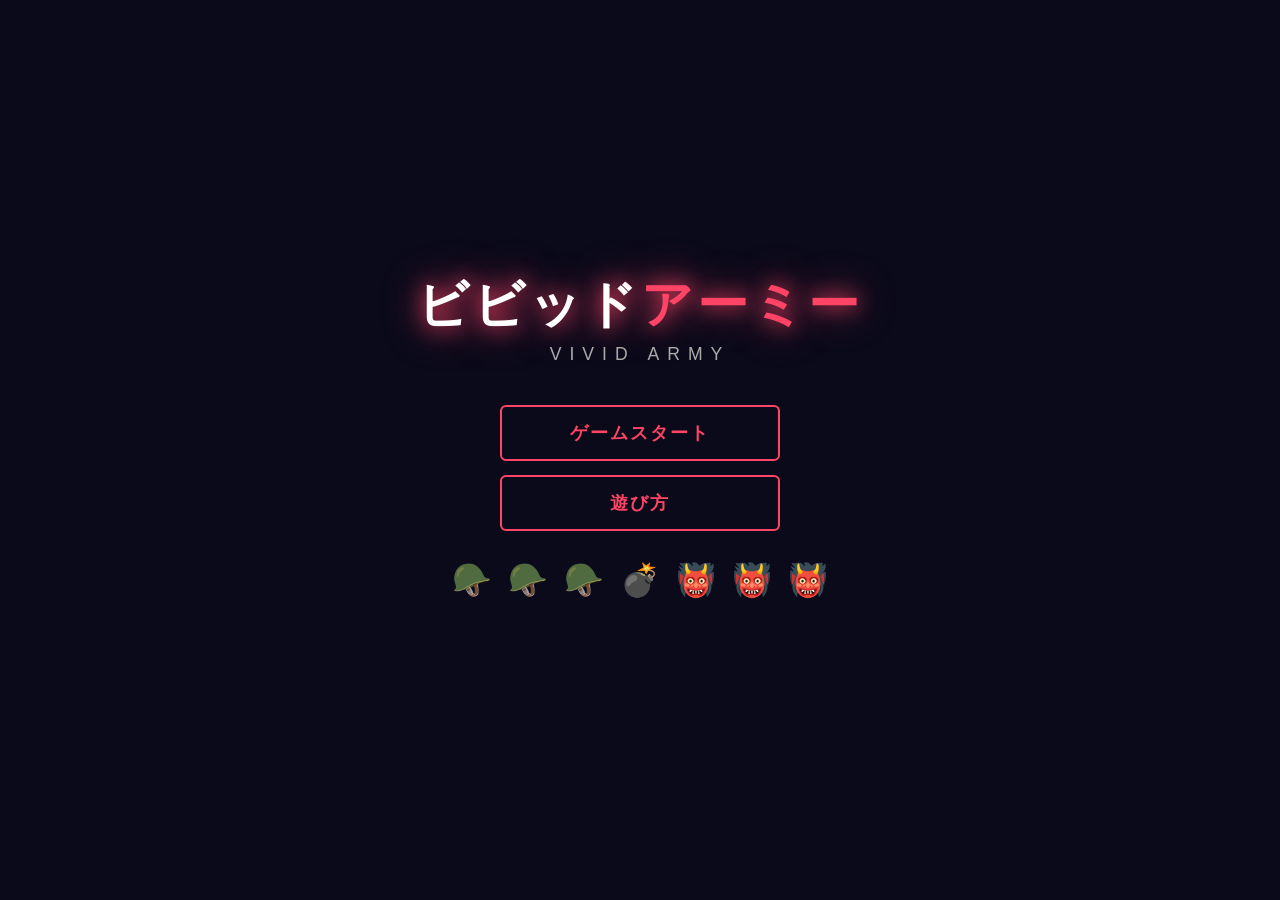
==== index.html @ 3f8ad484 "Add Vivid Army browser strategy game ビビッドアーミー：ブラウザで動くターン制軍事戦略ゲーム  - 8x8グリッドマップ（地形：平地/森/山/水/道） - 4種ユニ" ====
<!DOCTYPE html>
<html lang="ja">
<head>
  <meta charset="UTF-8">
  <meta name="viewport" content="width=device-width, initial-scale=1.0">
  <title>ビビッドアーミー</title>
  <link rel="stylesheet" href="style.css">
</head>
<body>
  <div id="app">
    <!-- Title Screen -->
    <div id="title-screen" class="screen active">
      <div class="title-logo">
        <h1 class="title-text">ビビッド<span class="title-army">アーミー</span></h1>
        <p class="title-sub">VIVID ARMY</p>
      </div>
      <div class="title-menu">
        <button class="menu-btn" id="btn-start">ゲームスタート</button>
        <button class="menu-btn" id="btn-help">遊び方</button>
      </div>
      <div class="title-deco">
        <div class="soldier" data-team="player">🪖</div>
        <div class="soldier" data-team="player">🪖</div>
        <div class="soldier" data-team="player">🪖</div>
        <div class="cannon">💣</div>
        <div class="soldier" data-team="enemy">👹</div>
        <div class="soldier" data-team="enemy">👹</div>
        <div class="soldier" data-team="enemy">👹</div>
      </div>
    </div>

    <!-- Help Screen -->
    <div id="help-screen" class="screen">
      <h2>遊び方</h2>
      <ul class="help-list">
        <li>🗺️ グリッドマップ上でターン制の戦略ゲームです</li>
        <li>🪖 自軍（青）のユニットをクリックして選択</li>
        <li>⬜ 移動先の緑のマスをクリックして移動</li>
        <li>⚔️ 隣接する敵（赤）をクリックして攻撃</li>
        <li>🏰 本拠地（★）を守りながら敵の本拠地を破壊せよ！</li>
        <li>📜 ユニット一覧：
          <ul>
            <li>🪖 歩兵 - 攻撃3, 防御2, 移動2</li>
            <li>🏹 弓兵 - 攻撃4, 防御1, 移動2, 射程2</li>
            <li>🐴 騎兵 - 攻撃5, 防御3, 移動3</li>
            <li>💣 砲兵 - 攻撃7, 防御1, 移動1, 射程3</li>
          </ul>
        </li>
      </ul>
      <button class="menu-btn" id="btn-help-back">戻る</button>
    </div>

    <!-- Game Screen -->
    <div id="game-screen" class="screen">
      <div id="top-bar">
        <div id="player-info" class="team-info player-team">
          <span class="team-label">🔵 自軍</span>
          <span id="player-units-count">0</span>ユニット
          <span class="hp-bar-wrap"><span id="player-hq-hp" class="hp-bar"></span></span>
          本拠地HP: <span id="player-hq-hp-val">20</span>
        </div>
        <div id="turn-info">
          ターン <span id="turn-num">1</span>
          <br>
          <span id="phase-label" class="phase-player">自軍フェーズ</span>
        </div>
        <div id="enemy-info" class="team-info enemy-team">
          <span class="team-label">🔴 敵軍</span>
          <span id="enemy-units-count">0</span>ユニット
          <span class="hp-bar-wrap"><span id="enemy-hq-hp" class="hp-bar"></span></span>
          本拠地HP: <span id="enemy-hq-hp-val">20</span>
        </div>
      </div>

      <div id="map-container">
        <canvas id="game-canvas" width="560" height="560"></canvas>
      </div>

      <div id="bottom-bar">
        <div id="unit-detail">
          <span id="unit-detail-text">ユニットをクリックして選択</span>
        </div>
        <div id="action-btns">
          <button class="action-btn" id="btn-end-turn">ターン終了</button>
        </div>
        <div id="log-area">
          <div id="battle-log"></div>
        </div>
      </div>
    </div>

    <!-- Result Screen -->
    <div id="result-screen" class="screen">
      <div id="result-content">
        <h2 id="result-title"></h2>
        <p id="result-message"></p>
        <button class="menu-btn" id="btn-retry">もう一度</button>
        <button class="menu-btn" id="btn-title">タイトルへ</button>
      </div>
    </div>
  </div>

  <script src="game.js"></script>
</body>
</html>
---- style.css ----
/* ===== Reset & Base ===== */
* {
  box-sizing: border-box;
  margin: 0;
  padding: 0;
}

body {
  background: #0a0a1a;
  color: #fff;
  font-family: 'Segoe UI', 'Meiryo', sans-serif;
  min-height: 100vh;
  display: flex;
  align-items: center;
  justify-content: center;
  overflow: hidden;
}

#app {
  width: 640px;
  min-height: 100vh;
  position: relative;
}

/* ===== Screens ===== */
.screen {
  display: none;
  width: 100%;
  min-height: 100vh;
  padding: 20px;
  flex-direction: column;
  align-items: center;
  justify-content: center;
  animation: fadeIn 0.4s ease;
}

.screen.active {
  display: flex;
}

@keyframes fadeIn {
  from { opacity: 0; transform: translateY(10px); }
  to   { opacity: 1; transform: translateY(0); }
}

/* ===== Title Screen ===== */
.title-logo {
  text-align: center;
  margin-bottom: 40px;
}

.title-text {
  font-size: 3.2rem;
  font-weight: 900;
  letter-spacing: 4px;
  text-shadow: 0 0 20px #ff4466, 0 0 40px #ff4466;
  color: #fff;
}

.title-army {
  color: #ff4466;
}

.title-sub {
  font-size: 1.1rem;
  letter-spacing: 8px;
  color: #aaa;
  margin-top: 4px;
}

.title-deco {
  display: flex;
  gap: 16px;
  font-size: 2rem;
  margin: 30px 0;
  animation: march 2s infinite alternate;
}

@keyframes march {
  from { transform: translateX(-10px); }
  to   { transform: translateX(10px); }
}

.title-menu {
  display: flex;
  flex-direction: column;
  gap: 14px;
  width: 280px;
}

/* ===== Buttons ===== */
.menu-btn {
  padding: 14px 30px;
  font-size: 1.1rem;
  font-weight: 700;
  border: 2px solid #ff4466;
  background: transparent;
  color: #ff4466;
  border-radius: 6px;
  cursor: pointer;
  transition: all 0.2s;
  letter-spacing: 2px;
}

.menu-btn:hover {
  background: #ff4466;
  color: #fff;
  box-shadow: 0 0 16px #ff4466;
}

.action-btn {
  padding: 8px 18px;
  font-size: 0.9rem;
  font-weight: 700;
  border: 2px solid #44aaff;
  background: transparent;
  color: #44aaff;
  border-radius: 4px;
  cursor: pointer;
  transition: all 0.2s;
}

.action-btn:hover {
  background: #44aaff;
  color: #fff;
}

/* ===== Help Screen ===== */
#help-screen {
  align-items: flex-start;
  justify-content: flex-start;
  padding: 40px 30px;
}

#help-screen h2 {
  font-size: 1.8rem;
  color: #ff4466;
  margin-bottom: 20px;
  align-self: center;
}

.help-list {
  list-style: none;
  width: 100%;
  max-width: 560px;
  line-height: 2;
  font-size: 1rem;
  color: #ccc;
}

.help-list > li {
  margin-bottom: 8px;
}

.help-list ul {
  list-style: none;
  padding-left: 20px;
  color: #aaa;
  font-size: 0.9rem;
}

#btn-help-back {
  margin-top: 30px;
  align-self: center;
}

/* ===== Game Screen ===== */
#game-screen {
  justify-content: flex-start;
  padding: 10px 0;
  gap: 8px;
}

/* Top Bar */
#top-bar {
  display: flex;
  justify-content: space-between;
  align-items: center;
  width: 100%;
  padding: 8px 12px;
  background: #11112a;
  border-bottom: 2px solid #333;
}

.team-info {
  font-size: 0.85rem;
  color: #aaa;
  display: flex;
  flex-direction: column;
  gap: 2px;
}

.team-label {
  font-weight: 700;
  font-size: 1rem;
}

.player-team .team-label { color: #44aaff; }
.enemy-team .team-label  { color: #ff4466; }

.hp-bar-wrap {
  display: block;
  width: 100px;
  height: 6px;
  background: #333;
  border-radius: 3px;
  overflow: hidden;
}

.hp-bar {
  display: block;
  height: 100%;
  width: 100%;
  border-radius: 3px;
  transition: width 0.4s;
}

.player-team .hp-bar { background: #44aaff; }
.enemy-team  .hp-bar { background: #ff4466; }

#turn-info {
  text-align: center;
  font-size: 0.9rem;
  color: #ddd;
}

.phase-player { color: #44aaff; font-weight: 700; }
.phase-enemy  { color: #ff4466; font-weight: 700; }

/* Map */
#map-container {
  display: flex;
  justify-content: center;
  align-items: center;
}

#game-canvas {
  border: 2px solid #333;
  cursor: pointer;
  image-rendering: pixelated;
}

/* Bottom Bar */
#bottom-bar {
  width: 100%;
  display: flex;
  flex-direction: column;
  gap: 6px;
  padding: 0 12px;
}

#unit-detail {
  font-size: 0.9rem;
  color: #ccc;
  background: #11112a;
  padding: 6px 10px;
  border-radius: 4px;
  border: 1px solid #333;
  min-height: 36px;
}

#action-btns {
  display: flex;
  gap: 8px;
  justify-content: flex-end;
}

#log-area {
  height: 60px;
  overflow-y: auto;
  background: #0d0d22;
  border: 1px solid #222;
  border-radius: 4px;
  padding: 4px 8px;
}

#battle-log {
  font-size: 0.8rem;
  color: #aaa;
  line-height: 1.6;
}

#battle-log .log-attack  { color: #ffaa44; }
#battle-log .log-move    { color: #44aaff; }
#battle-log .log-destroy { color: #ff4466; }
#battle-log .log-enemy   { color: #ff8888; }

/* ===== Result Screen ===== */
#result-content {
  text-align: center;
  display: flex;
  flex-direction: column;
  align-items: center;
  gap: 16px;
}

#result-title {
  font-size: 3rem;
  font-weight: 900;
  letter-spacing: 4px;
}

#result-title.win  { color: #44ff88; text-shadow: 0 0 20px #44ff88; }
#result-title.lose { color: #ff4466; text-shadow: 0 0 20px #ff4466; }

#result-message {
  font-size: 1.1rem;
  color: #bbb;
}

/* ===== Responsive ===== */
@media (max-width: 660px) {
  #app { width: 100vw; }
  #game-canvas { width: 100vw; height: 100vw; }
}
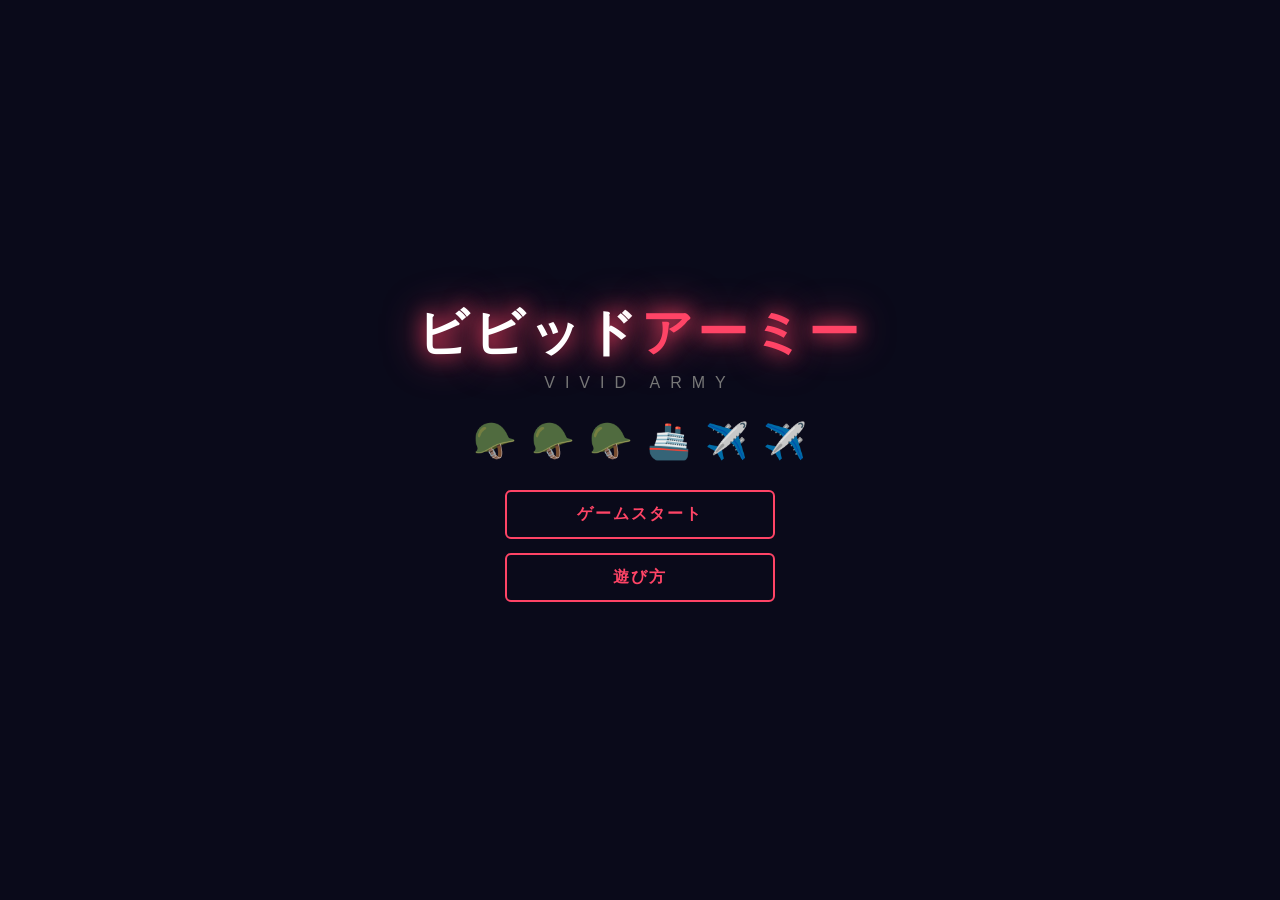
==== commit d5edcc03: "Rewrite index.html and style.css for Vivid Army merge strategy game - index.html: complete rewrite w" ====
--- a/index.html
+++ b/index.html
@@ -7,99 +7,169 @@
   <link rel="stylesheet" href="style.css">
 </head>
 <body>
-  <div id="app">
-    <!-- Title Screen -->
-    <div id="title-screen" class="screen active">
-      <div class="title-logo">
-        <h1 class="title-text">ビビッド<span class="title-army">アーミー</span></h1>
-        <p class="title-sub">VIVID ARMY</p>
+<div id="app">
+
+  <!-- ==================== タイトル ==================== -->
+  <div id="title-screen" class="screen active">
+    <div class="title-logo">
+      <h1 class="title-text">ビビッド<span class="title-army">アーミー</span></h1>
+      <p class="title-sub">VIVID ARMY</p>
+    </div>
+    <div class="title-deco">
+      <span>🪖</span><span>🪖</span><span>🪖</span>
+      <span>🚢</span><span>✈️</span><span>✈️</span>
+    </div>
+    <div class="title-menu">
+      <button class="menu-btn" id="btn-start">ゲームスタート</button>
+      <button class="menu-btn" id="btn-help">遊び方</button>
+    </div>
+  </div>
+
+  <!-- ==================== ヘルプ ==================== -->
+  <div id="help-screen" class="screen">
+    <h2 class="help-title">遊び方</h2>
+    <ul class="help-list">
+      <li>⚙️ ゴールドを使って兵士を生産しましょう</li>
+      <li>✨ 同じ種類・同じレベルのユニットをドラッグ&amp;ドロップで合成！</li>
+      <li>🎯 クリックでユニットを選択（青枠 = 出撃選択）</li>
+      <li>🗺️ 「世界マップへ」で進軍先を選択</li>
+      <li>⚔️ 敵領地を選び「攻撃進軍」→赤いラインで進軍アニメーション</li>
+      <li>🪙 占領済み領地を選び「資源採集」→青いラインで採集</li>
+      <li>🔴 三すくみ：陸軍🪖→空軍✈️→海軍🚢→陸軍の順に有利</li>
+      <li>🔬 研究でより高レベルの合成を解禁！</li>
+      <li>⭐ 3連勝で英雄が仲間に！ 強力なボーナスをもたらします</li>
+      <li>🏆 全14領地を占領するとゲームクリア！</li>
+    </ul>
+    <button class="menu-btn" id="btn-help-back">戻る</button>
+  </div>
+
+  <!-- ==================== 基地画面 ==================== -->
+  <div id="base-screen" class="screen">
+    <!-- トップバー -->
+    <div class="top-bar" id="base-topbar">
+      <div class="res-group">
+        <span class="res-label">⚙️ ゴールド</span>
+        <span class="res-val" id="base-gold">0</span>
       </div>
-      <div class="title-menu">
-        <button class="menu-btn" id="btn-start">ゲームスタート</button>
-        <button class="menu-btn" id="btn-help">遊び方</button>
+      <div class="res-group">
+        <span class="res-label">⚡ エネルギー</span>
+        <span class="res-val" id="base-energy">0/20</span>
       </div>
-      <div class="title-deco">
-        <div class="soldier" data-team="player">🪖</div>
-        <div class="soldier" data-team="player">🪖</div>
-        <div class="soldier" data-team="player">🪖</div>
-        <div class="cannon">💣</div>
-        <div class="soldier" data-team="enemy">👹</div>
-        <div class="soldier" data-team="enemy">👹</div>
-        <div class="soldier" data-team="enemy">👹</div>
+      <div class="res-group">
+        <span class="res-label">🔬 研究P</span>
+        <span class="res-val" id="base-research">0</span>
+      </div>
+      <div class="topbar-right">
+        <button class="action-btn" id="btn-research">研究</button>
+        <button class="nav-btn" id="btn-to-map">世界マップへ ▶</button>
       </div>
     </div>
 
-    <!-- Help Screen -->
-    <div id="help-screen" class="screen">
-      <h2>遊び方</h2>
-      <ul class="help-list">
-        <li>🗺️ グリッドマップ上でターン制の戦略ゲームです</li>
-        <li>🪖 自軍（青）のユニットをクリックして選択</li>
-        <li>⬜ 移動先の緑のマスをクリックして移動</li>
-        <li>⚔️ 隣接する敵（赤）をクリックして攻撃</li>
-        <li>🏰 本拠地（★）を守りながら敵の本拠地を破壊せよ！</li>
-        <li>📜 ユニット一覧：
-          <ul>
-            <li>🪖 歩兵 - 攻撃3, 防御2, 移動2</li>
-            <li>🏹 弓兵 - 攻撃4, 防御1, 移動2, 射程2</li>
-            <li>🐴 騎兵 - 攻撃5, 防御3, 移動3</li>
-            <li>💣 砲兵 - 攻撃7, 防御1, 移動1, 射程3</li>
-          </ul>
-        </li>
-      </ul>
-      <button class="menu-btn" id="btn-help-back">戻る</button>
-    </div>
-
-    <!-- Game Screen -->
-    <div id="game-screen" class="screen">
-      <div id="top-bar">
-        <div id="player-info" class="team-info player-team">
-          <span class="team-label">🔵 自軍</span>
-          <span id="player-units-count">0</span>ユニット
-          <span class="hp-bar-wrap"><span id="player-hq-hp" class="hp-bar"></span></span>
-          本拠地HP: <span id="player-hq-hp-val">20</span>
+    <!-- コンテンツ -->
+    <div id="base-content">
+      <!-- 生産 -->
+      <div class="base-section">
+        <div class="section-header">
+          <span class="section-title">ユニット生産</span>
+          <span class="section-sub">合計戦力: <strong id="base-total-power">0</strong></span>
         </div>
-        <div id="turn-info">
-          ターン <span id="turn-num">1</span>
-          <br>
-          <span id="phase-label" class="phase-player">自軍フェーズ</span>
+        <div id="produce-btns">
+          <button class="produce-btn army-btn" id="btn-produce-army">
+            🪖 陸軍 <span class="produce-cost">5G</span>
+          </button>
+          <button class="produce-btn navy-btn" id="btn-produce-navy">
+            🚢 海軍 <span class="produce-cost">5G</span>
+          </button>
+          <button class="produce-btn air-btn" id="btn-produce-air">
+            ✈️ 空軍 <span class="produce-cost">5G</span>
+          </button>
         </div>
-        <div id="enemy-info" class="team-info enemy-team">
-          <span class="team-label">🔴 敵軍</span>
-          <span id="enemy-units-count">0</span>ユニット
-          <span class="hp-bar-wrap"><span id="enemy-hq-hp" class="hp-bar"></span></span>
-          本拠地HP: <span id="enemy-hq-hp-val">20</span>
-        </div>
+        <p class="section-hint">同レベル・同兵種をD&amp;Dで合成 → Lv UP ／ クリックで出撃ユニット選択（青枠）</p>
       </div>
 
-      <div id="map-container">
-        <canvas id="game-canvas" width="560" height="560"></canvas>
+      <!-- マージボード -->
+      <div class="base-section">
+        <div class="section-header">
+          <span class="section-title">マージボード</span>
+        </div>
+        <div id="merge-board"></div>
       </div>
 
-      <div id="bottom-bar">
-        <div id="unit-detail">
-          <span id="unit-detail-text">ユニットをクリックして選択</span>
+      <!-- 英雄 -->
+      <div class="base-section">
+        <div class="section-header">
+          <span class="section-title">英雄スロット</span>
+          <span class="section-sub">3連勝で英雄獲得</span>
         </div>
-        <div id="action-btns">
-          <button class="action-btn" id="btn-end-turn">ターン終了</button>
-        </div>
-        <div id="log-area">
-          <div id="battle-log"></div>
-        </div>
+        <div id="hero-panel"></div>
       </div>
     </div>
 
-    <!-- Result Screen -->
-    <div id="result-screen" class="screen">
-      <div id="result-content">
-        <h2 id="result-title"></h2>
-        <p id="result-message"></p>
+    <!-- ログ -->
+    <div class="log-bar">
+      <div id="base-log" class="log-content"></div>
+    </div>
+  </div>
+
+  <!-- ==================== 世界マップ ==================== -->
+  <div id="worldmap-screen" class="screen">
+    <!-- トップバー -->
+    <div class="top-bar" id="map-topbar">
+      <div class="res-group">
+        <span class="res-label">⚙️ ゴールド</span>
+        <span class="res-val" id="map-gold">0</span>
+      </div>
+      <div class="res-group">
+        <span class="res-label">⚔️ 総戦力</span>
+        <span class="res-val" id="map-power">0</span>
+      </div>
+      <div class="res-group">
+        <span class="res-label">🏳️ 占領</span>
+        <span class="res-val" id="map-progress">0/14</span>
+      </div>
+      <div class="topbar-right">
+        <button class="nav-btn back-btn" id="btn-to-base">◀ 基地へ戻る</button>
+      </div>
+    </div>
+
+    <!-- 進軍中ステータス -->
+    <div id="march-status-bar"></div>
+
+    <!-- メインエリア: キャンバス + アクションパネル -->
+    <div id="map-main">
+      <div id="canvas-wrap">
+        <canvas id="world-canvas" width="550" height="330"></canvas>
+      </div>
+      <div id="action-panel">
+        <p class="panel-hint">マップ上の領地を<br>クリックして選択</p>
+      </div>
+    </div>
+
+    <!-- ログ -->
+    <div class="log-bar">
+      <div id="map-log" class="log-content"></div>
+    </div>
+  </div>
+
+  <!-- ==================== リザルト ==================== -->
+  <div id="result-screen" class="screen">
+    <div class="result-wrap">
+      <h2 id="result-title"></h2>
+      <p id="result-message"></p>
+      <div class="result-btns">
         <button class="menu-btn" id="btn-retry">もう一度</button>
         <button class="menu-btn" id="btn-title">タイトルへ</button>
       </div>
     </div>
   </div>
 
-  <script src="game.js"></script>
+</div><!-- #app -->
+
+<!-- 研究モーダル -->
+<div id="research-modal">
+  <div id="research-content"></div>
+</div>
+
+<script src="game.js"></script>
 </body>
 </html>
--- a/style.css
+++ b/style.css
@@ -1,9 +1,7 @@
-/* ===== Reset & Base ===== */
-* {
-  box-sizing: border-box;
-  margin: 0;
-  padding: 0;
-}
+/* =============================================
+   Reset & Base
+   ============================================= */
+* { box-sizing: border-box; margin: 0; padding: 0; }
 
 body {
   background: #0a0a1a;
@@ -11,71 +9,67 @@
   font-family: 'Segoe UI', 'Meiryo', sans-serif;
   min-height: 100vh;
   display: flex;
-  align-items: center;
+  align-items: flex-start;
   justify-content: center;
-  overflow: hidden;
 }
 
 #app {
-  width: 640px;
+  width: 100%;
+  max-width: 920px;
   min-height: 100vh;
   position: relative;
 }
 
-/* ===== Screens ===== */
+/* =============================================
+   Screens
+   ============================================= */
 .screen {
   display: none;
   width: 100%;
   min-height: 100vh;
-  padding: 20px;
-  flex-direction: column;
+  flex-direction: column;
+  animation: fadeIn 0.35s ease;
+}
+.screen.active { display: flex; }
+
+@keyframes fadeIn {
+  from { opacity: 0; transform: translateY(8px); }
+  to   { opacity: 1; transform: translateY(0); }
+}
+
+/* =============================================
+   Title Screen
+   ============================================= */
+#title-screen {
   align-items: center;
   justify-content: center;
-  animation: fadeIn 0.4s ease;
-}
-
-.screen.active {
-  display: flex;
-}
-
-@keyframes fadeIn {
-  from { opacity: 0; transform: translateY(10px); }
-  to   { opacity: 1; transform: translateY(0); }
-}
-
-/* ===== Title Screen ===== */
-.title-logo {
-  text-align: center;
-  margin-bottom: 40px;
-}
+  gap: 28px;
+  padding: 48px 20px;
+}
+
+.title-logo { text-align: center; }
 
 .title-text {
   font-size: 3.2rem;
   font-weight: 900;
   letter-spacing: 4px;
   text-shadow: 0 0 20px #ff4466, 0 0 40px #ff4466;
-  color: #fff;
-}
-
-.title-army {
-  color: #ff4466;
-}
+}
+.title-army { color: #ff4466; }
 
 .title-sub {
-  font-size: 1.1rem;
-  letter-spacing: 8px;
-  color: #aaa;
-  margin-top: 4px;
+  font-size: 1rem;
+  letter-spacing: 10px;
+  color: #777;
+  margin-top: 6px;
 }
 
 .title-deco {
   display: flex;
-  gap: 16px;
-  font-size: 2rem;
-  margin: 30px 0;
-  animation: march 2s infinite alternate;
-}
-
+  gap: 14px;
+  font-size: 2.2rem;
+  animation: march 2.2s infinite alternate ease-in-out;
+}
 @keyframes march {
   from { transform: translateX(-10px); }
   to   { transform: translateX(10px); }
@@ -85,13 +79,42 @@
   display: flex;
   flex-direction: column;
   gap: 14px;
-  width: 280px;
-}
-
-/* ===== Buttons ===== */
+  width: 270px;
+}
+
+/* =============================================
+   Help Screen
+   ============================================= */
+#help-screen {
+  align-items: center;
+  padding: 32px 20px;
+  gap: 18px;
+}
+
+.help-title {
+  font-size: 1.8rem;
+  color: #ff4466;
+}
+
+.help-list {
+  list-style: none;
+  max-width: 560px;
+  width: 100%;
+  color: #ccc;
+  line-height: 2.2;
+}
+.help-list li {
+  border-bottom: 1px solid #1a1a33;
+  padding: 4px 0;
+  font-size: 0.92rem;
+}
+
+/* =============================================
+   Buttons
+   ============================================= */
 .menu-btn {
-  padding: 14px 30px;
-  font-size: 1.1rem;
+  padding: 12px 28px;
+  font-size: 1rem;
   font-weight: 700;
   border: 2px solid #ff4466;
   background: transparent;
@@ -101,16 +124,15 @@
   transition: all 0.2s;
   letter-spacing: 2px;
 }
-
 .menu-btn:hover {
   background: #ff4466;
   color: #fff;
-  box-shadow: 0 0 16px #ff4466;
+  box-shadow: 0 0 18px #ff4466;
 }
 
 .action-btn {
-  padding: 8px 18px;
-  font-size: 0.9rem;
+  padding: 6px 14px;
+  font-size: 0.82rem;
   font-weight: 700;
   border: 2px solid #44aaff;
   background: transparent;
@@ -118,198 +140,556 @@
   border-radius: 4px;
   cursor: pointer;
   transition: all 0.2s;
-}
-
-.action-btn:hover {
-  background: #44aaff;
-  color: #fff;
-}
-
-/* ===== Help Screen ===== */
-#help-screen {
+  white-space: nowrap;
+}
+.action-btn:hover:not(:disabled) { background: #44aaff; color: #fff; }
+.action-btn:disabled { opacity: 0.4; cursor: default; }
+
+.nav-btn {
+  padding: 8px 16px;
+  font-size: 0.88rem;
+  font-weight: 700;
+  border: 2px solid #ff4466;
+  background: rgba(255,68,102,0.08);
+  color: #ff4466;
+  border-radius: 6px;
+  cursor: pointer;
+  transition: all 0.2s;
+  white-space: nowrap;
+}
+.nav-btn:hover { background: #ff4466; color: #fff; box-shadow: 0 0 14px #ff4466; }
+
+.nav-btn.back-btn {
+  border-color: #44aaff;
+  background: rgba(68,170,255,0.08);
+  color: #44aaff;
+}
+.nav-btn.back-btn:hover { background: #44aaff; color: #fff; box-shadow: 0 0 14px #44aaff; }
+
+/* =============================================
+   Top Bar (shared)
+   ============================================= */
+.top-bar {
+  display: flex;
+  align-items: center;
+  gap: 14px;
+  padding: 8px 16px;
+  background: #0e0e24;
+  border-bottom: 2px solid #222244;
+  flex-shrink: 0;
+  flex-wrap: wrap;
+}
+
+.res-group {
+  display: flex;
+  flex-direction: column;
+  align-items: center;
+  min-width: 72px;
+}
+.res-label { font-size: 0.68rem; color: #666; white-space: nowrap; }
+.res-val   { font-size: 1.05rem; font-weight: 700; color: #eee; }
+
+.topbar-right { margin-left: auto; display: flex; gap: 8px; align-items: center; }
+
+/* =============================================
+   Base Screen
+   ============================================= */
+#base-screen { gap: 0; }
+
+#base-content {
+  flex: 1;
+  overflow-y: auto;
+  padding: 12px 16px;
+  display: flex;
+  flex-direction: column;
+  gap: 14px;
+}
+
+.base-section { display: flex; flex-direction: column; gap: 8px; }
+
+.section-header {
+  display: flex;
+  align-items: baseline;
+  gap: 10px;
+}
+.section-title {
+  font-size: 0.88rem;
+  font-weight: 700;
+  color: #44aaff;
+  letter-spacing: 1px;
+}
+.section-sub {
+  font-size: 0.75rem;
+  color: #555;
+}
+.section-sub strong { color: #aaa; }
+
+.section-hint {
+  font-size: 0.74rem;
+  color: #555;
+  line-height: 1.6;
+}
+
+/* Produce Buttons */
+#produce-btns { display: flex; gap: 10px; flex-wrap: wrap; }
+
+.produce-btn {
+  padding: 8px 16px;
+  font-size: 0.88rem;
+  font-weight: 700;
+  border-radius: 6px;
+  cursor: pointer;
+  transition: all 0.18s;
+  border: 2px solid;
+  background: transparent;
+  display: flex;
+  align-items: center;
+  gap: 6px;
+}
+.produce-cost { font-size: 0.72rem; opacity: 0.75; }
+
+.army-btn { border-color: #44aaff; color: #44aaff; }
+.army-btn:hover { background: #44aaff; color: #0a0a1a; }
+.navy-btn { border-color: #44ffaa; color: #44ffaa; }
+.navy-btn:hover { background: #44ffaa; color: #0a0a1a; }
+.air-btn  { border-color: #ff44aa; color: #ff44aa; }
+.air-btn:hover  { background: #ff44aa; color: #fff; }
+
+/* =============================================
+   Merge Board
+   ============================================= */
+#merge-board {
+  display: grid;
+  grid-template-columns: repeat(5, 72px);
+  gap: 6px;
+}
+
+.cell {
+  width: 72px;
+  height: 72px;
+  border-radius: 9px;
+  display: flex;
+  flex-direction: column;
+  align-items: center;
+  justify-content: center;
+  position: relative;
+  cursor: pointer;
+  transition: transform 0.12s, box-shadow 0.12s;
+  user-select: none;
+}
+
+.cell-empty {
+  border: 2px dashed #1e1e3a;
+  background: #0c0c20;
+}
+.cell-empty:hover { border-color: #333; }
+
+.cell-army  { border: 2px solid #44aaff; background: rgba(68,170,255,0.10); }
+.cell-navy  { border: 2px solid #44ffaa; background: rgba(68,255,170,0.10); }
+.cell-air   { border: 2px solid #ff44aa; background: rgba(255,68,170,0.10); }
+
+.cell-deployed.cell-army { box-shadow: 0 0 10px #44aaff, inset 0 0 8px rgba(68,170,255,0.2); outline: 2px solid rgba(255,255,255,0.55); }
+.cell-deployed.cell-navy { box-shadow: 0 0 10px #44ffaa, inset 0 0 8px rgba(68,255,170,0.2); outline: 2px solid rgba(255,255,255,0.55); }
+.cell-deployed.cell-air  { box-shadow: 0 0 10px #ff44aa, inset 0 0 8px rgba(255,68,170,0.2); outline: 2px solid rgba(255,255,255,0.55); }
+
+.cell-marching { opacity: 0.55; cursor: default; }
+.cell-marching .cell-emoji { filter: grayscale(0.4); }
+
+.cell.dragging { opacity: 0.45; transform: scale(0.93); }
+.cell.drag-over { transform: scale(1.1); }
+.cell.drag-over.cell-army { background: rgba(68,170,255,0.28); }
+.cell.drag-over.cell-navy { background: rgba(68,255,170,0.28); }
+.cell.drag-over.cell-air  { background: rgba(255,68,170,0.28); }
+
+.cell-emoji { font-size: 1.65rem; line-height: 1; pointer-events: none; }
+
+.cell-level {
+  position: absolute;
+  top: 2px; right: 4px;
+  font-size: 0.62rem;
+  font-weight: 700;
+  background: rgba(0,0,0,0.65);
+  padding: 1px 5px;
+  border-radius: 8px;
+}
+.cell-army .cell-level { color: #44aaff; }
+.cell-navy .cell-level { color: #44ffaa; }
+.cell-air  .cell-level { color: #ff44aa; }
+
+.cell-power {
+  position: absolute;
+  bottom: 2px; right: 4px;
+  font-size: 0.58rem;
+  color: #666;
+}
+
+/* Merge Flash Animation */
+@keyframes merge-flash {
+  0%   { transform: scale(1.0);  filter: brightness(1); }
+  25%  { transform: scale(1.3);  filter: brightness(2.8) drop-shadow(0 0 12px #fff); }
+  60%  { transform: scale(1.12); filter: brightness(1.9); }
+  100% { transform: scale(1.0);  filter: brightness(1); }
+}
+.merge-flash { animation: merge-flash 0.5s ease forwards; }
+
+/* =============================================
+   Hero Panel
+   ============================================= */
+#hero-panel { display: flex; gap: 10px; flex-wrap: wrap; }
+
+.hero-card {
+  width: 116px;
+  padding: 8px;
+  border: 2px solid #ffaa44;
+  border-radius: 8px;
+  background: rgba(255,170,68,0.08);
+  display: flex;
+  flex-direction: column;
+  align-items: center;
+  gap: 4px;
+  text-align: center;
+}
+.hero-emoji { font-size: 1.9rem; }
+.hero-name  { font-size: 0.82rem; font-weight: 700; color: #ffaa44; }
+.hero-bonus { font-size: 0.64rem; color: #aaa; line-height: 1.4; }
+
+.hero-slot-empty {
+  width: 116px;
+  height: 82px;
+  border: 2px dashed #2a2a44;
+  border-radius: 8px;
+  display: flex;
+  align-items: center;
+  justify-content: center;
+  font-size: 0.68rem;
+  color: #444;
+  text-align: center;
+}
+
+/* =============================================
+   Log Bar
+   ============================================= */
+.log-bar {
+  padding: 4px 16px 8px;
+  background: #090918;
+  border-top: 1px solid #1a1a30;
+  flex-shrink: 0;
+}
+.log-content {
+  height: 52px;
+  overflow-y: auto;
+  font-size: 0.76rem;
+  color: #666;
+  line-height: 1.7;
+}
+.log-content .log-produce  { color: #44aaff; }
+.log-content .log-merge    { color: #ff44aa; }
+.log-content .log-warn     { color: #ffaa44; }
+.log-content .log-battle   { color: #ffcc33; }
+.log-content .log-win      { color: #44ff88; font-weight: 700; }
+.log-content .log-lose     { color: #ff4466; }
+.log-content .log-gather   { color: #44ffaa; }
+.log-content .log-hero     { color: #ffaa44; font-weight: 700; }
+.log-content .log-research { color: #88ffcc; }
+
+/* =============================================
+   World Map Screen
+   ============================================= */
+#worldmap-screen { gap: 0; }
+
+/* March Status Bar */
+#march-status-bar {
+  display: flex;
+  gap: 8px;
+  padding: 4px 16px;
+  background: #0c0c1e;
+  border-bottom: 1px solid #1a1a30;
+  min-height: 28px;
+  flex-wrap: wrap;
+  flex-shrink: 0;
+}
+.march-status-item {
+  display: flex;
+  align-items: center;
+  gap: 6px;
+  font-size: 0.75rem;
+  background: rgba(255,255,255,0.04);
+  border-radius: 4px;
+  padding: 2px 8px;
+  border: 1px solid;
+}
+.march-status-item.attack { border-color: rgba(255,50,68,0.5); color: #ff6677; }
+.march-status-item.gather { border-color: rgba(51,153,255,0.5); color: #66aaff; }
+.march-status-progress {
+  display: inline-block;
+  width: 50px;
+  height: 4px;
+  background: #1a1a30;
+  border-radius: 2px;
+  overflow: hidden;
+  vertical-align: middle;
+}
+.march-status-progress-fill {
+  height: 100%;
+  border-radius: 2px;
+  transition: width 0.1s;
+}
+.march-status-item.attack .march-status-progress-fill { background: #ff3344; }
+.march-status-item.gather .march-status-progress-fill { background: #3399ff; }
+
+/* Map Main */
+#map-main {
+  display: flex;
+  gap: 10px;
+  padding: 10px 14px;
+  flex: 1;
+  overflow-y: auto;
   align-items: flex-start;
-  justify-content: flex-start;
-  padding: 40px 30px;
-}
-
-#help-screen h2 {
-  font-size: 1.8rem;
-  color: #ff4466;
-  margin-bottom: 20px;
-  align-self: center;
-}
-
-.help-list {
-  list-style: none;
+}
+
+#canvas-wrap {
+  flex-shrink: 0;
+}
+
+#world-canvas {
+  display: block;
+  border: 2px solid #1e1e3a;
+  border-radius: 8px;
+  cursor: pointer;
+  max-width: 100%;
+}
+
+/* Action Panel */
+#action-panel {
+  width: 210px;
+  min-width: 190px;
+  background: #0e0e24;
+  border: 1px solid #222244;
+  border-radius: 8px;
+  padding: 12px;
+  display: flex;
+  flex-direction: column;
+  gap: 10px;
+  flex-shrink: 0;
+}
+
+.panel-hint {
+  font-size: 0.78rem;
+  color: #444;
+  text-align: center;
+  line-height: 1.8;
+}
+
+.panel-fog {
+  text-align: center;
+  color: #333;
+  font-size: 1.2rem;
+  padding: 12px 0;
+}
+
+.panel-header {
+  display: flex;
+  align-items: center;
+  gap: 8px;
+  padding-bottom: 8px;
+  border-bottom: 1px solid #1a1a33;
+}
+.panel-building { font-size: 2rem; line-height: 1; }
+.panel-title-info { display: flex; flex-direction: column; gap: 3px; }
+.panel-title-info strong { font-size: 0.9rem; }
+.panel-status-badge {
+  font-size: 0.7rem;
+  padding: 1px 6px;
+  border-radius: 10px;
+  font-weight: 700;
+}
+.panel-status-badge.visible  { background: rgba(255,68,102,0.2); color: #ff6688; border: 1px solid #ff4466; }
+.panel-status-badge.captured { background: rgba(68,255,136,0.15); color: #66ffaa; border: 1px solid #44ff88; }
+
+.panel-enemy-info { font-size: 0.78rem; color: #ff9999; }
+
+.panel-deploy-info {
+  font-size: 0.76rem;
+  color: #bbb;
+  line-height: 1.6;
+}
+.hint-text { color: #555; font-style: italic; }
+
+/* Win Chance Bar */
+.win-bar-wrap {
+  position: relative;
   width: 100%;
-  max-width: 560px;
-  line-height: 2;
-  font-size: 1rem;
-  color: #ccc;
-}
-
-.help-list > li {
-  margin-bottom: 8px;
-}
-
-.help-list ul {
-  list-style: none;
-  padding-left: 20px;
-  color: #aaa;
+  height: 16px;
+  background: #151528;
+  border-radius: 8px;
+  overflow: hidden;
+}
+.win-bar-fill {
+  height: 100%;
+  background: linear-gradient(90deg, #ff4466, #ffaa33);
+  border-radius: 8px;
+  transition: width 0.4s;
+}
+.win-bar-text {
+  position: absolute;
+  inset: 0;
+  display: flex;
+  align-items: center;
+  justify-content: center;
+  font-size: 0.65rem;
+  font-weight: 700;
+  text-shadow: 0 0 4px #000;
+}
+
+/* March Buttons */
+.march-btn {
+  width: 100%;
+  padding: 9px 12px;
   font-size: 0.9rem;
-}
-
-#btn-help-back {
-  margin-top: 30px;
-  align-self: center;
-}
-
-/* ===== Game Screen ===== */
-#game-screen {
-  justify-content: flex-start;
-  padding: 10px 0;
-  gap: 8px;
-}
-
-/* Top Bar */
-#top-bar {
-  display: flex;
-  justify-content: space-between;
-  align-items: center;
+  font-weight: 700;
+  border-radius: 6px;
+  cursor: pointer;
+  transition: all 0.2s;
+  border: 2px solid;
+  background: transparent;
+  letter-spacing: 1px;
+}
+.march-btn:disabled { opacity: 0.38; cursor: default; }
+
+.attack-march-btn { border-color: #ff3344; color: #ff3344; }
+.attack-march-btn:hover:not(:disabled) { background: #ff3344; color: #fff; box-shadow: 0 0 14px #ff3344; }
+
+.gather-march-btn { border-color: #3399ff; color: #3399ff; }
+.gather-march-btn:hover:not(:disabled) { background: #3399ff; color: #fff; box-shadow: 0 0 14px #3399ff; }
+
+/* Gather Info */
+.panel-gather-info { font-size: 0.8rem; color: #88ddff; }
+.panel-gather-info strong { color: #44ffaa; }
+
+/* March In-Progress Indicator */
+.panel-march-progress {
+  background: #131326;
+  border-radius: 6px;
+  padding: 8px;
+  border: 1px solid #2a2a44;
+}
+.panel-march-label {
+  font-size: 0.73rem;
+  margin-bottom: 5px;
+}
+.panel-march-label.attack { color: #ff6677; }
+.panel-march-label.gather { color: #66aaff; }
+.panel-march-bar-wrap {
   width: 100%;
-  padding: 8px 12px;
-  background: #11112a;
-  border-bottom: 2px solid #333;
-}
-
-.team-info {
-  font-size: 0.85rem;
-  color: #aaa;
-  display: flex;
-  flex-direction: column;
-  gap: 2px;
-}
-
-.team-label {
-  font-weight: 700;
-  font-size: 1rem;
-}
-
-.player-team .team-label { color: #44aaff; }
-.enemy-team .team-label  { color: #ff4466; }
-
-.hp-bar-wrap {
-  display: block;
-  width: 100px;
   height: 6px;
-  background: #333;
+  background: #1a1a30;
   border-radius: 3px;
   overflow: hidden;
 }
-
-.hp-bar {
-  display: block;
+.panel-march-bar-fill {
   height: 100%;
-  width: 100%;
   border-radius: 3px;
-  transition: width 0.4s;
-}
-
-.player-team .hp-bar { background: #44aaff; }
-.enemy-team  .hp-bar { background: #ff4466; }
-
-#turn-info {
+  transition: width 0.12s;
+}
+.panel-march-bar-fill.attack { background: #ff3344; }
+.panel-march-bar-fill.gather { background: #3399ff; }
+
+/* =============================================
+   Research Modal
+   ============================================= */
+#research-modal {
+  display: none;
+  position: fixed;
+  inset: 0;
+  background: rgba(0,0,0,0.82);
+  z-index: 200;
+  align-items: center;
+  justify-content: center;
+}
+#research-modal.active { display: flex; }
+
+#research-content {
+  background: #111128;
+  border: 2px solid #44aaff;
+  border-radius: 12px;
+  padding: 22px;
+  width: 90%;
+  max-width: 460px;
+  max-height: 80vh;
+  overflow-y: auto;
+}
+
+#research-content h3 {
+  font-size: 1.15rem;
+  color: #44aaff;
+  margin-bottom: 14px;
+  display: flex;
+  justify-content: space-between;
+  align-items: center;
+}
+.rp-badge { color: #44ffaa; font-size: 0.92rem; }
+
+.research-list { display: flex; flex-direction: column; gap: 8px; margin-bottom: 16px; }
+
+.research-item {
+  display: flex;
+  align-items: center;
+  gap: 10px;
+  padding: 10px 12px;
+  border: 1px solid #222244;
+  border-radius: 6px;
+  background: #0c0c20;
+}
+.research-item.researched { border-color: #44ff88; background: rgba(68,255,136,0.05); }
+.research-item.locked { opacity: 0.45; }
+
+.research-info { flex: 1; }
+.research-info strong { display: block; font-size: 0.88rem; margin-bottom: 2px; }
+.research-info small  { font-size: 0.72rem; color: #666; }
+.research-cost { font-size: 0.82rem; color: #44ffaa; min-width: 38px; text-align: right; white-space: nowrap; }
+.res-btn { min-width: 80px; }
+
+/* =============================================
+   Result Screen
+   ============================================= */
+#result-screen {
+  align-items: center;
+  justify-content: center;
+  padding: 40px 20px;
+}
+
+.result-wrap {
   text-align: center;
-  font-size: 0.9rem;
-  color: #ddd;
-}
-
-.phase-player { color: #44aaff; font-weight: 700; }
-.phase-enemy  { color: #ff4466; font-weight: 700; }
-
-/* Map */
-#map-container {
-  display: flex;
-  justify-content: center;
-  align-items: center;
-}
-
-#game-canvas {
-  border: 2px solid #333;
-  cursor: pointer;
-  image-rendering: pixelated;
-}
-
-/* Bottom Bar */
-#bottom-bar {
-  width: 100%;
-  display: flex;
-  flex-direction: column;
-  gap: 6px;
-  padding: 0 12px;
-}
-
-#unit-detail {
-  font-size: 0.9rem;
-  color: #ccc;
-  background: #11112a;
-  padding: 6px 10px;
-  border-radius: 4px;
-  border: 1px solid #333;
-  min-height: 36px;
-}
-
-#action-btns {
-  display: flex;
-  gap: 8px;
-  justify-content: flex-end;
-}
-
-#log-area {
-  height: 60px;
-  overflow-y: auto;
-  background: #0d0d22;
-  border: 1px solid #222;
-  border-radius: 4px;
-  padding: 4px 8px;
-}
-
-#battle-log {
-  font-size: 0.8rem;
-  color: #aaa;
-  line-height: 1.6;
-}
-
-#battle-log .log-attack  { color: #ffaa44; }
-#battle-log .log-move    { color: #44aaff; }
-#battle-log .log-destroy { color: #ff4466; }
-#battle-log .log-enemy   { color: #ff8888; }
-
-/* ===== Result Screen ===== */
-#result-content {
-  text-align: center;
-  display: flex;
-  flex-direction: column;
-  align-items: center;
-  gap: 16px;
+  display: flex;
+  flex-direction: column;
+  align-items: center;
+  gap: 18px;
 }
 
 #result-title {
-  font-size: 3rem;
+  font-size: 2.8rem;
   font-weight: 900;
   letter-spacing: 4px;
 }
-
-#result-title.win  { color: #44ff88; text-shadow: 0 0 20px #44ff88; }
-#result-title.lose { color: #ff4466; text-shadow: 0 0 20px #ff4466; }
-
-#result-message {
-  font-size: 1.1rem;
-  color: #bbb;
-}
-
-/* ===== Responsive ===== */
-@media (max-width: 660px) {
-  #app { width: 100vw; }
-  #game-canvas { width: 100vw; height: 100vw; }
-}
+#result-title.win  { color: #44ff88; text-shadow: 0 0 24px #44ff88; }
+#result-title.lose { color: #ff4466; text-shadow: 0 0 24px #ff4466; }
+
+#result-message { font-size: 1.05rem; color: #aaa; }
+
+.result-btns { display: flex; gap: 14px; flex-wrap: wrap; justify-content: center; }
+
+/* =============================================
+   Responsive
+   ============================================= */
+@media (max-width: 720px) {
+  #map-main { flex-direction: column; align-items: center; }
+  #action-panel { width: 100%; min-width: unset; }
+  #world-canvas { width: 100%; height: auto; }
+  #merge-board { grid-template-columns: repeat(4, 72px); }
+  .title-text { font-size: 2.4rem; }
+}
+
+@media (max-width: 400px) {
+  #merge-board { grid-template-columns: repeat(4, 66px); }
+  .cell { width: 66px; height: 66px; }
+}
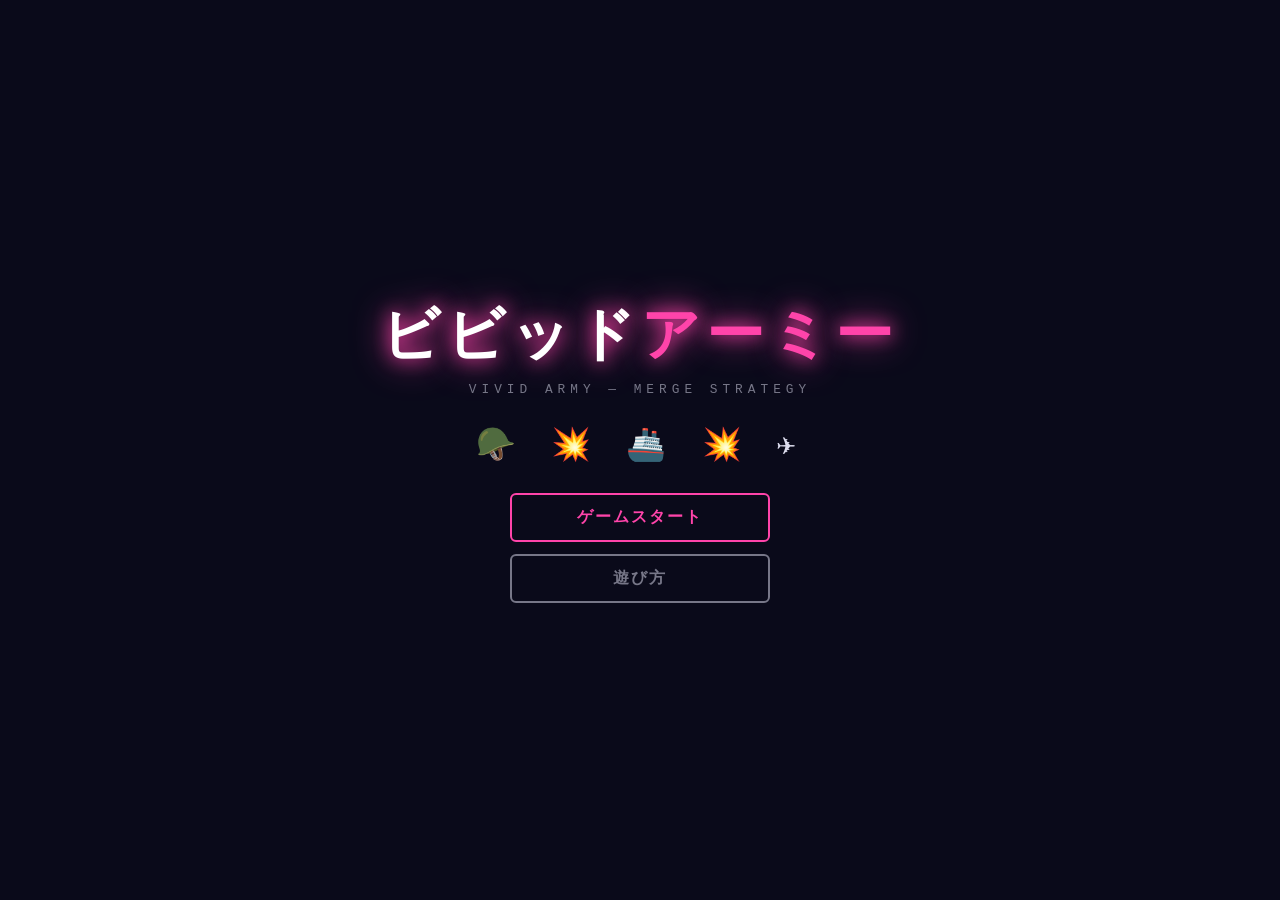
==== commit 5797b2f4: "ビビッドアーミー マージ戦略ゲームを実装 仕様書に基づき3ファイルを完全書き直し: - index.html: タイトル/基地/マップ/リザルト/研究モーダル画面 - style.css: サイバーパ" ====
--- a/index.html
+++ b/index.html
@@ -7,169 +7,141 @@
   <link rel="stylesheet" href="style.css">
 </head>
 <body>
-<div id="app">
+  <div id="app">
 
-  <!-- ==================== タイトル ==================== -->
-  <div id="title-screen" class="screen active">
-    <div class="title-logo">
-      <h1 class="title-text">ビビッド<span class="title-army">アーミー</span></h1>
-      <p class="title-sub">VIVID ARMY</p>
-    </div>
-    <div class="title-deco">
-      <span>🪖</span><span>🪖</span><span>🪖</span>
-      <span>🚢</span><span>✈️</span><span>✈️</span>
-    </div>
-    <div class="title-menu">
-      <button class="menu-btn" id="btn-start">ゲームスタート</button>
-      <button class="menu-btn" id="btn-help">遊び方</button>
-    </div>
-  </div>
-
-  <!-- ==================== ヘルプ ==================== -->
-  <div id="help-screen" class="screen">
-    <h2 class="help-title">遊び方</h2>
-    <ul class="help-list">
-      <li>⚙️ ゴールドを使って兵士を生産しましょう</li>
-      <li>✨ 同じ種類・同じレベルのユニットをドラッグ&amp;ドロップで合成！</li>
-      <li>🎯 クリックでユニットを選択（青枠 = 出撃選択）</li>
-      <li>🗺️ 「世界マップへ」で進軍先を選択</li>
-      <li>⚔️ 敵領地を選び「攻撃進軍」→赤いラインで進軍アニメーション</li>
-      <li>🪙 占領済み領地を選び「資源採集」→青いラインで採集</li>
-      <li>🔴 三すくみ：陸軍🪖→空軍✈️→海軍🚢→陸軍の順に有利</li>
-      <li>🔬 研究でより高レベルの合成を解禁！</li>
-      <li>⭐ 3連勝で英雄が仲間に！ 強力なボーナスをもたらします</li>
-      <li>🏆 全14領地を占領するとゲームクリア！</li>
-    </ul>
-    <button class="menu-btn" id="btn-help-back">戻る</button>
-  </div>
-
-  <!-- ==================== 基地画面 ==================== -->
-  <div id="base-screen" class="screen">
-    <!-- トップバー -->
-    <div class="top-bar" id="base-topbar">
-      <div class="res-group">
-        <span class="res-label">⚙️ ゴールド</span>
-        <span class="res-val" id="base-gold">0</span>
+    <!-- ========== TITLE SCREEN ========== -->
+    <div id="title-screen" class="screen active">
+      <div class="title-logo">
+        <h1 class="title-text">ビビッド<span class="accent">アーミー</span></h1>
+        <p class="title-sub">VIVID ARMY — MERGE STRATEGY</p>
       </div>
-      <div class="res-group">
-        <span class="res-label">⚡ エネルギー</span>
-        <span class="res-val" id="base-energy">0/20</span>
-      </div>
-      <div class="res-group">
-        <span class="res-label">🔬 研究P</span>
-        <span class="res-val" id="base-research">0</span>
-      </div>
-      <div class="topbar-right">
-        <button class="action-btn" id="btn-research">研究</button>
-        <button class="nav-btn" id="btn-to-map">世界マップへ ▶</button>
+      <div class="title-deco">🪖 💥 🚢 💥 ✈️</div>
+      <div class="title-menu">
+        <button class="menu-btn" id="btn-start">ゲームスタート</button>
+        <button class="menu-btn dim" id="btn-help">遊び方</button>
       </div>
     </div>
 
-    <!-- コンテンツ -->
-    <div id="base-content">
-      <!-- 生産 -->
-      <div class="base-section">
-        <div class="section-header">
-          <span class="section-title">ユニット生産</span>
-          <span class="section-sub">合計戦力: <strong id="base-total-power">0</strong></span>
+    <!-- ========== HELP SCREEN ========== -->
+    <div id="help-screen" class="screen">
+      <h2 class="screen-title">遊び方</h2>
+      <div class="help-grid">
+        <div class="help-card">
+          <h3>🏭 生産・合成</h3>
+          <p>ゴールド5Gでユニット生産。同兵種・同レベルをドラッグして合成でレベルアップ！</p>
         </div>
-        <div id="produce-btns">
-          <button class="produce-btn army-btn" id="btn-produce-army">
-            🪖 陸軍 <span class="produce-cost">5G</span>
-          </button>
-          <button class="produce-btn navy-btn" id="btn-produce-navy">
-            🚢 海軍 <span class="produce-cost">5G</span>
-          </button>
-          <button class="produce-btn air-btn" id="btn-produce-air">
-            ✈️ 空軍 <span class="produce-cost">5G</span>
-          </button>
+        <div class="help-card">
+          <h3>⚔️ 三すくみ</h3>
+          <p>🪖陸→✈️空→🚢海→🪖陸の順で有利（×1.5）。逆は不利（×0.75）。</p>
         </div>
-        <p class="section-hint">同レベル・同兵種をD&amp;Dで合成 → Lv UP ／ クリックで出撃ユニット選択（青枠）</p>
+        <div class="help-card">
+          <h3>🗺️ 進軍方法</h3>
+          <p>基地でユニットをクリック選択（青枠）→「出撃！」ボタン→マップで領地クリック</p>
+        </div>
+        <div class="help-card">
+          <h3>⛏️ 採集</h3>
+          <p>占領済み領地にユニットを送ってゴールドを採集できます。</p>
+        </div>
+        <div class="help-card">
+          <h3>🔬 研究</h3>
+          <p>領地占領で研究ポイント獲得。合成レベル上限アップなどを解放しよう。</p>
+        </div>
+        <div class="help-card">
+          <h3>🏆 勝利条件</h3>
+          <p>全14の敵領地を占領するとゲームクリア！3連勝でヒーロー獲得。</p>
+        </div>
       </div>
+      <button class="menu-btn" id="btn-help-back">戻る</button>
+    </div>
 
-      <!-- マージボード -->
-      <div class="base-section">
-        <div class="section-header">
-          <span class="section-title">マージボード</span>
-        </div>
+    <!-- ========== BASE SCREEN ========== -->
+    <div id="base-screen" class="screen">
+      <div class="res-bar">
+        <div class="res-item">💰<span id="gold-b">50</span>G</div>
+        <div class="res-item">⚡<span id="ep-b">10</span>/<span id="epm-b">20</span></div>
+        <div class="res-item">🔬<span id="rp-b">0</span>pt</div>
+        <div class="res-item streak-item">🔥<span id="sk-b">0</span>連</div>
+      </div>
+      <div class="nav-tabs">
+        <button class="tab-btn active" data-target="base-screen">🏠 基地</button>
+        <button class="tab-btn" data-target="worldmap-screen">🗺️ マップ</button>
+        <button class="tab-btn" data-target="research">🔬 研究</button>
+      </div>
+      <div id="board-wrap">
         <div id="merge-board"></div>
       </div>
-
-      <!-- 英雄 -->
-      <div class="base-section">
-        <div class="section-header">
-          <span class="section-title">英雄スロット</span>
-          <span class="section-sub">3連勝で英雄獲得</span>
+      <div class="prod-zone">
+        <div class="zone-label">ユニット生産</div>
+        <div class="prod-row">
+          <button class="prod-btn army" data-type="army">🪖 陸軍<br><small id="cost-a">5G</small></button>
+          <button class="prod-btn navy" data-type="navy">🚢 海軍<br><small id="cost-n">5G</small></button>
+          <button class="prod-btn airforce" data-type="airforce">✈️ 空軍<br><small id="cost-f">5G</small></button>
         </div>
-        <div id="hero-panel"></div>
+      </div>
+      <div class="hero-zone">
+        <div class="zone-label">ヒーロー <span class="dim-s">（3連勝で獲得）</span></div>
+        <div id="hero-row">
+          <div class="hero-slot empty" id="hs0">空</div>
+          <div class="hero-slot empty" id="hs1">空</div>
+          <div class="hero-slot empty" id="hs2">空</div>
+        </div>
+      </div>
+      <div class="deploy-zone">
+        <span class="dim-s">ユニットをクリック選択 →</span>
+        <button class="deploy-btn" id="btn-deploy">🗺️ 出撃！</button>
       </div>
     </div>
 
-    <!-- ログ -->
-    <div class="log-bar">
-      <div id="base-log" class="log-content"></div>
-    </div>
-  </div>
-
-  <!-- ==================== 世界マップ ==================== -->
-  <div id="worldmap-screen" class="screen">
-    <!-- トップバー -->
-    <div class="top-bar" id="map-topbar">
-      <div class="res-group">
-        <span class="res-label">⚙️ ゴールド</span>
-        <span class="res-val" id="map-gold">0</span>
+    <!-- ========== WORLDMAP SCREEN ========== -->
+    <div id="worldmap-screen" class="screen">
+      <div class="res-bar">
+        <div class="res-item">💰<span id="gold-m">50</span>G</div>
+        <div class="res-item">⚡<span id="ep-m">10</span>/<span id="epm-m">20</span></div>
+        <div class="res-item">🔬<span id="rp-m">0</span>pt</div>
+        <div class="res-item cyan">🏴<span id="cap-m">0</span>/14</div>
       </div>
-      <div class="res-group">
-        <span class="res-label">⚔️ 総戦力</span>
-        <span class="res-val" id="map-power">0</span>
+      <div class="nav-tabs">
+        <button class="tab-btn" data-target="base-screen">🏠 基地</button>
+        <button class="tab-btn active" data-target="worldmap-screen">🗺️ マップ</button>
+        <button class="tab-btn" data-target="research">🔬 研究</button>
       </div>
-      <div class="res-group">
-        <span class="res-label">🏳️ 占領</span>
-        <span class="res-val" id="map-progress">0/14</span>
+      <div id="map-wrap">
+        <canvas id="world-canvas" width="550" height="330"></canvas>
       </div>
-      <div class="topbar-right">
-        <button class="nav-btn back-btn" id="btn-to-base">◀ 基地へ戻る</button>
+      <div id="march-bar"></div>
+      <div id="terr-panel">
+        <div id="terr-info">領地をクリックしてください</div>
+        <div id="terr-btns"></div>
       </div>
     </div>
 
-    <!-- 進軍中ステータス -->
-    <div id="march-status-bar"></div>
-
-    <!-- メインエリア: キャンバス + アクションパネル -->
-    <div id="map-main">
-      <div id="canvas-wrap">
-        <canvas id="world-canvas" width="550" height="330"></canvas>
-      </div>
-      <div id="action-panel">
-        <p class="panel-hint">マップ上の領地を<br>クリックして選択</p>
+    <!-- ========== RESULT SCREEN ========== -->
+    <div id="result-screen" class="screen">
+      <div class="result-box">
+        <div id="res-icon"></div>
+        <h2 id="res-title"></h2>
+        <p id="res-msg"></p>
+        <div class="res-btn-row">
+          <button class="menu-btn" id="btn-retry">もう一度</button>
+          <button class="menu-btn dim" id="btn-to-title">タイトル</button>
+        </div>
       </div>
     </div>
 
-    <!-- ログ -->
-    <div class="log-bar">
-      <div id="map-log" class="log-content"></div>
+    <!-- ========== RESEARCH MODAL ========== -->
+    <div id="research-modal" class="modal-bg hidden">
+      <div class="modal-box">
+        <h2 class="modal-title">🔬 研究開発</h2>
+        <p class="modal-rp">保有ポイント: <strong id="modal-rp-val">0</strong>pt</p>
+        <div id="research-list"></div>
+        <button class="menu-btn" id="btn-research-close">閉じる</button>
+      </div>
     </div>
+
+    <!-- Toast -->
+    <div id="toast"></div>
   </div>
 
-  <!-- ==================== リザルト ==================== -->
-  <div id="result-screen" class="screen">
-    <div class="result-wrap">
-      <h2 id="result-title"></h2>
-      <p id="result-message"></p>
-      <div class="result-btns">
-        <button class="menu-btn" id="btn-retry">もう一度</button>
-        <button class="menu-btn" id="btn-title">タイトルへ</button>
-      </div>
-    </div>
-  </div>
-
-</div><!-- #app -->
-
-<!-- 研究モーダル -->
-<div id="research-modal">
-  <div id="research-content"></div>
-</div>
-
-<script src="game.js"></script>
+  <script src="game.js"></script>
 </body>
 </html>
--- a/style.css
+++ b/style.css
@@ -1,74 +1,82 @@
-/* =============================================
-   Reset & Base
-   ============================================= */
-* { box-sizing: border-box; margin: 0; padding: 0; }
+/* ===== Reset & Variables ===== */
+*, *::before, *::after { box-sizing: border-box; margin: 0; padding: 0; }
+
+:root {
+  --bg:   #0a0a1a;
+  --bg2:  #0d0d22;
+  --bg3:  #11113a;
+  --pink: #ff44aa;
+  --cyan: #00ffff;
+  --green:#00ff88;
+  --bdr:  #2a2a4a;
+  --txt:  #ddddee;
+  --dim:  #777788;
+  --army: #4499ff;
+  --navy: #00ffaa;
+  --air:  #aa44ff;
+}
 
 body {
-  background: #0a0a1a;
-  color: #fff;
-  font-family: 'Segoe UI', 'Meiryo', sans-serif;
+  background: var(--bg);
+  color: var(--txt);
+  font-family: 'Courier New', 'Consolas', 'Meiryo', monospace;
   min-height: 100vh;
   display: flex;
-  align-items: flex-start;
-  justify-content: center;
+  justify-content: center;
+  overflow-x: hidden;
 }
 
 #app {
   width: 100%;
-  max-width: 920px;
-  min-height: 100vh;
+  max-width: 640px;
   position: relative;
 }
 
-/* =============================================
-   Screens
-   ============================================= */
+/* ===== Screens ===== */
 .screen {
   display: none;
   width: 100%;
   min-height: 100vh;
   flex-direction: column;
-  animation: fadeIn 0.35s ease;
+  align-items: center;
+  animation: fadeIn 0.3s ease;
 }
 .screen.active { display: flex; }
 
 @keyframes fadeIn {
-  from { opacity: 0; transform: translateY(8px); }
+  from { opacity: 0; transform: translateY(6px); }
   to   { opacity: 1; transform: translateY(0); }
 }
 
-/* =============================================
-   Title Screen
-   ============================================= */
+/* ===== Title Screen ===== */
 #title-screen {
-  align-items: center;
   justify-content: center;
   gap: 28px;
-  padding: 48px 20px;
+  padding: 40px 20px;
 }
 
 .title-logo { text-align: center; }
 
 .title-text {
-  font-size: 3.2rem;
+  font-size: clamp(2.4rem, 9vw, 3.6rem);
   font-weight: 900;
-  letter-spacing: 4px;
-  text-shadow: 0 0 20px #ff4466, 0 0 40px #ff4466;
-}
-.title-army { color: #ff4466; }
+  letter-spacing: 6px;
+  color: #fff;
+  text-shadow: 0 0 18px var(--pink), 0 0 36px var(--pink);
+}
+.accent { color: var(--pink); }
 
 .title-sub {
-  font-size: 1rem;
-  letter-spacing: 10px;
-  color: #777;
-  margin-top: 6px;
+  font-size: 0.8rem;
+  letter-spacing: 5px;
+  color: var(--dim);
+  margin-top: 8px;
 }
 
 .title-deco {
-  display: flex;
-  gap: 14px;
-  font-size: 2.2rem;
-  animation: march 2.2s infinite alternate ease-in-out;
+  font-size: 2rem;
+  letter-spacing: 8px;
+  animation: march 2s ease-in-out infinite alternate;
 }
 @keyframes march {
   from { transform: translateX(-10px); }
@@ -78,618 +86,571 @@
 .title-menu {
   display: flex;
   flex-direction: column;
-  gap: 14px;
-  width: 270px;
-}
-
-/* =============================================
-   Help Screen
-   ============================================= */
-#help-screen {
-  align-items: center;
-  padding: 32px 20px;
-  gap: 18px;
-}
-
-.help-title {
-  font-size: 1.8rem;
-  color: #ff4466;
-}
-
-.help-list {
-  list-style: none;
-  max-width: 560px;
-  width: 100%;
-  color: #ccc;
-  line-height: 2.2;
-}
-.help-list li {
-  border-bottom: 1px solid #1a1a33;
-  padding: 4px 0;
-  font-size: 0.92rem;
-}
-
-/* =============================================
-   Buttons
-   ============================================= */
+  gap: 12px;
+  width: 260px;
+}
+
+/* ===== Buttons ===== */
 .menu-btn {
   padding: 12px 28px;
   font-size: 1rem;
   font-weight: 700;
-  border: 2px solid #ff4466;
+  border: 2px solid var(--pink);
   background: transparent;
-  color: #ff4466;
+  color: var(--pink);
   border-radius: 6px;
   cursor: pointer;
   transition: all 0.2s;
   letter-spacing: 2px;
+  font-family: inherit;
 }
 .menu-btn:hover {
-  background: #ff4466;
+  background: var(--pink);
   color: #fff;
-  box-shadow: 0 0 18px #ff4466;
-}
-
-.action-btn {
-  padding: 6px 14px;
+  box-shadow: 0 0 16px var(--pink);
+}
+.menu-btn.dim {
+  border-color: var(--dim);
+  color: var(--dim);
+}
+.menu-btn.dim:hover {
+  background: var(--dim);
+  color: var(--bg);
+  box-shadow: 0 0 10px var(--dim);
+}
+
+/* ===== Help Screen ===== */
+#help-screen {
+  justify-content: flex-start;
+  padding: 24px 16px;
+  gap: 16px;
+}
+
+.screen-title {
+  font-size: 1.6rem;
+  color: var(--pink);
+  text-shadow: 0 0 10px var(--pink);
+  letter-spacing: 3px;
+  text-align: center;
+}
+
+.help-grid {
+  display: grid;
+  grid-template-columns: 1fr 1fr;
+  gap: 10px;
+  width: 100%;
+  max-width: 600px;
+}
+
+.help-card {
+  background: var(--bg2);
+  border: 1px solid var(--bdr);
+  border-radius: 8px;
+  padding: 12px;
+  font-size: 0.83rem;
+  line-height: 1.6;
+}
+.help-card h3 {
+  color: var(--cyan);
+  margin-bottom: 6px;
+  font-size: 0.88rem;
+}
+
+/* ===== Resource Bar ===== */
+.res-bar {
+  display: flex;
+  gap: 10px;
+  padding: 6px 12px;
+  background: var(--bg2);
+  border-bottom: 1px solid var(--bdr);
+  width: 100%;
+  flex-wrap: wrap;
+  flex-shrink: 0;
+}
+
+.res-item {
+  display: flex;
+  align-items: center;
+  gap: 3px;
   font-size: 0.82rem;
+  color: var(--cyan);
   font-weight: 700;
-  border: 2px solid #44aaff;
+}
+.res-item.cyan  { color: var(--green); }
+.streak-item    { color: #ffcc00; }
+
+/* ===== Nav Tabs ===== */
+.nav-tabs {
+  display: flex;
+  width: 100%;
+  border-bottom: 1px solid var(--bdr);
+  flex-shrink: 0;
+}
+
+.tab-btn {
+  flex: 1;
+  padding: 8px 4px;
   background: transparent;
-  color: #44aaff;
+  border: none;
+  border-bottom: 2px solid transparent;
+  color: var(--dim);
+  cursor: pointer;
+  font-size: 0.8rem;
+  font-family: inherit;
+  font-weight: 700;
+  transition: all 0.2s;
+  letter-spacing: 1px;
+}
+.tab-btn:hover { color: var(--cyan); }
+.tab-btn.active {
+  color: var(--cyan);
+  border-bottom-color: var(--cyan);
+}
+
+/* ===== Base Screen ===== */
+#base-screen {
+  justify-content: flex-start;
+  padding: 0;
+  gap: 0;
+}
+
+/* ===== Merge Board ===== */
+#board-wrap {
+  padding: 8px;
+  width: 100%;
+  flex-shrink: 0;
+}
+
+#merge-board {
+  display: grid;
+  grid-template-columns: repeat(5, 1fr);
+  gap: 5px;
+  width: 100%;
+}
+
+.board-cell {
+  aspect-ratio: 1;
+  background: var(--bg2);
+  border: 1px solid var(--bdr);
+  border-radius: 6px;
+  display: flex;
+  align-items: center;
+  justify-content: center;
+  cursor: default;
+  position: relative;
+  transition: border-color 0.15s;
+}
+
+.board-cell:hover { border-color: #334466; }
+
+.board-cell.cell-deployed {
+  border: 2px solid var(--cyan);
+  box-shadow: 0 0 8px var(--cyan);
+  cursor: pointer;
+}
+
+.board-cell.cell-marching {
+  opacity: 0.35;
+  cursor: not-allowed;
+}
+
+/* Unit Card */
+.unit-card {
+  width: 88%;
+  height: 88%;
+  border: 1.5px solid var(--uc, #fff);
+  border-radius: 5px;
+  background: rgba(0,0,0,0.45);
+  display: flex;
+  flex-direction: column;
+  align-items: center;
+  justify-content: center;
+  position: relative;
+  cursor: pointer;
+  user-select: none;
+}
+
+.u-emoji {
+  font-size: clamp(1.1rem, 3.5vw, 1.55rem);
+  line-height: 1;
+}
+
+.u-badge {
+  position: absolute;
+  top: 1px;
+  right: 2px;
+  font-size: 0.52rem;
+  background: var(--uc, #fff);
+  color: #000;
+  border-radius: 3px;
+  padding: 0 2px;
+  font-weight: 900;
+  line-height: 1.3;
+}
+
+.u-hpbar {
+  position: absolute;
+  bottom: 2px;
+  left: 4px;
+  right: 4px;
+  height: 3px;
+  background: #2a2a2a;
+  border-radius: 2px;
+  overflow: hidden;
+}
+.u-hpfill {
+  height: 100%;
+  border-radius: 2px;
+  transition: width 0.3s;
+}
+
+/* Merge flash */
+@keyframes mergeFlash {
+  0%   { transform: scale(1);    box-shadow: none; }
+  40%  { transform: scale(1.4);  box-shadow: 0 0 22px var(--cyan); }
+  100% { transform: scale(1);    box-shadow: none; }
+}
+.merge-flash { animation: mergeFlash 0.55s ease; }
+
+/* ===== Production Zone ===== */
+.prod-zone {
+  width: 100%;
+  padding: 6px 8px 8px;
+  background: var(--bg2);
+  border-top: 1px solid var(--bdr);
+  flex-shrink: 0;
+}
+
+.zone-label {
+  font-size: 0.7rem;
+  color: var(--dim);
+  letter-spacing: 2px;
+  margin-bottom: 6px;
+}
+.dim-s { font-size: 0.7rem; color: var(--dim); }
+
+.prod-row {
+  display: flex;
+  gap: 6px;
+}
+
+.prod-btn {
+  flex: 1;
+  padding: 8px 4px;
+  background: var(--bg3);
+  border-radius: 6px;
+  cursor: pointer;
+  font-size: 0.85rem;
+  font-family: inherit;
+  font-weight: 700;
+  transition: all 0.2s;
+  line-height: 1.5;
+  text-align: center;
+}
+.prod-btn.army     { border: 1.5px solid var(--army);  color: var(--army); }
+.prod-btn.navy     { border: 1.5px solid var(--navy);  color: var(--navy); }
+.prod-btn.airforce { border: 1.5px solid var(--air);   color: var(--air); }
+.prod-btn:hover    { filter: brightness(1.3); box-shadow: 0 0 10px; }
+.prod-btn small    { font-size: 0.7rem; opacity: 0.75; }
+
+/* ===== Hero Zone ===== */
+.hero-zone {
+  width: 100%;
+  padding: 6px 8px;
+  border-top: 1px solid var(--bdr);
+  flex-shrink: 0;
+}
+
+#hero-row {
+  display: flex;
+  gap: 6px;
+}
+
+.hero-slot {
+  flex: 1;
+  padding: 6px;
+  background: var(--bg3);
+  border: 1px solid #223344;
+  border-radius: 6px;
+  font-size: 0.78rem;
+  text-align: center;
+  min-height: 36px;
+  display: flex;
+  align-items: center;
+  justify-content: center;
+}
+.hero-slot.empty       { color: #3a3a5a; }
+.hero-slot:not(.empty) { border-color: #ffcc00; color: #ffcc00; }
+
+/* ===== Deploy Zone ===== */
+.deploy-zone {
+  width: 100%;
+  display: flex;
+  align-items: center;
+  justify-content: space-between;
+  padding: 8px 12px;
+  border-top: 1px solid var(--bdr);
+  flex-shrink: 0;
+}
+
+.deploy-btn {
+  padding: 10px 20px;
+  font-size: 0.95rem;
+  font-weight: 900;
+  border: 2px solid var(--pink);
+  background: transparent;
+  color: var(--pink);
+  border-radius: 6px;
+  cursor: pointer;
+  font-family: inherit;
+  letter-spacing: 2px;
+  transition: all 0.2s;
+  animation: pulsePink 2s ease-in-out infinite;
+}
+.deploy-btn:hover {
+  background: var(--pink);
+  color: #fff;
+  box-shadow: 0 0 16px var(--pink);
+  animation: none;
+}
+@keyframes pulsePink {
+  0%, 100% { box-shadow: 0 0 4px var(--pink); }
+  50%       { box-shadow: 0 0 16px var(--pink); }
+}
+
+/* ===== World Map Screen ===== */
+#worldmap-screen {
+  justify-content: flex-start;
+  padding: 0;
+  gap: 0;
+}
+
+#map-wrap {
+  width: 100%;
+  background: #05050f;
+  display: flex;
+  justify-content: center;
+  flex-shrink: 0;
+}
+
+#world-canvas {
+  max-width: 100%;
+  height: auto;
+  cursor: pointer;
+  display: block;
+}
+
+/* ===== March Status Bar ===== */
+#march-bar {
+  width: 100%;
+  min-height: 22px;
+  padding: 3px 10px;
+  background: #08081a;
+  border-top: 1px solid var(--bdr);
+  font-size: 0.73rem;
+  display: flex;
+  gap: 10px;
+  flex-wrap: wrap;
+  align-items: center;
+  flex-shrink: 0;
+}
+.march-item { color: var(--dim); }
+.march-pct  { color: var(--cyan); }
+
+/* ===== Territory Panel ===== */
+#terr-panel {
+  width: 100%;
+  padding: 8px 12px;
+  background: var(--bg2);
+  border-top: 1px solid var(--bdr);
+  display: flex;
+  flex-direction: column;
+  gap: 6px;
+  flex-shrink: 0;
+}
+
+#terr-info {
+  font-size: 0.84rem;
+  line-height: 1.6;
+  min-height: 24px;
+}
+
+#terr-btns {
+  display: flex;
+  gap: 8px;
+  flex-wrap: wrap;
+  min-height: 20px;
+}
+
+.act-btn {
+  padding: 7px 13px;
+  font-size: 0.8rem;
+  font-weight: 700;
+  border-radius: 5px;
+  cursor: pointer;
+  font-family: inherit;
+  transition: all 0.2s;
+}
+.atk-btn {
+  border: 1.5px solid #ff2244;
+  background: transparent;
+  color: #ff2244;
+}
+.atk-btn:hover:not(:disabled) {
+  background: #ff2244;
+  color: #fff;
+  box-shadow: 0 0 10px #ff2244;
+}
+.col-btn {
+  border: 1.5px solid #2299ff;
+  background: transparent;
+  color: #2299ff;
+}
+.col-btn:hover:not(:disabled) {
+  background: #2299ff;
+  color: #fff;
+  box-shadow: 0 0 10px #2299ff;
+}
+.act-btn:disabled { opacity: 0.35; cursor: not-allowed; }
+.panel-hint { font-size: 0.73rem; color: var(--dim); }
+
+/* ===== Result Screen ===== */
+#result-screen {
+  justify-content: center;
+  align-items: center;
+}
+
+.result-box {
+  display: flex;
+  flex-direction: column;
+  align-items: center;
+  gap: 18px;
+  text-align: center;
+  padding: 20px;
+}
+
+#res-icon { font-size: 4rem; }
+
+#res-title {
+  font-size: 2.6rem;
+  font-weight: 900;
+  letter-spacing: 4px;
+}
+#res-title.win  { color: #44ff88; text-shadow: 0 0 22px #44ff88; }
+#res-title.lose { color: var(--pink); text-shadow: 0 0 22px var(--pink); }
+
+#res-msg { font-size: 1rem; color: #aaa; }
+
+.res-btn-row { display: flex; gap: 12px; }
+
+/* ===== Research Modal ===== */
+.modal-bg {
+  position: fixed;
+  inset: 0;
+  background: rgba(0,0,0,0.88);
+  display: flex;
+  align-items: center;
+  justify-content: center;
+  z-index: 100;
+}
+.modal-bg.hidden { display: none; }
+
+.modal-box {
+  background: #0e0e28;
+  border: 2px solid var(--cyan);
+  border-radius: 10px;
+  padding: 20px;
+  width: 90%;
+  max-width: 490px;
+  max-height: 85vh;
+  overflow-y: auto;
+  display: flex;
+  flex-direction: column;
+  gap: 12px;
+  box-shadow: 0 0 30px var(--cyan);
+}
+
+.modal-title {
+  color: var(--cyan);
+  font-size: 1.35rem;
+  text-shadow: 0 0 8px var(--cyan);
+  text-align: center;
+}
+
+.modal-rp {
+  text-align: center;
+  font-size: 0.88rem;
+  color: #88ffdd;
+}
+
+#research-list {
+  display: flex;
+  flex-direction: column;
+  gap: 8px;
+}
+
+.ri {
+  display: flex;
+  align-items: center;
+  gap: 10px;
+  background: var(--bg2);
+  border: 1px solid var(--bdr);
+  border-radius: 6px;
+  padding: 10px;
+}
+.ri.done   { border-color: var(--green); opacity: 0.65; }
+.ri.locked { opacity: 0.45; }
+
+.ri-info { flex: 1; }
+.ri-name { font-weight: 700; font-size: 0.88rem; }
+.ri-desc { font-size: 0.73rem; color: var(--dim); }
+.ri-req  { font-size: 0.68rem; color: #ff8888; }
+.ri-cost { font-size: 0.83rem; color: var(--cyan); min-width: 58px; text-align: right; }
+
+.ri-buy {
+  padding: 5px 11px;
+  border: 1.5px solid var(--cyan);
+  background: transparent;
+  color: var(--cyan);
   border-radius: 4px;
   cursor: pointer;
+  font-size: 0.78rem;
+  font-family: inherit;
   transition: all 0.2s;
   white-space: nowrap;
 }
-.action-btn:hover:not(:disabled) { background: #44aaff; color: #fff; }
-.action-btn:disabled { opacity: 0.4; cursor: default; }
-
-.nav-btn {
-  padding: 8px 16px;
-  font-size: 0.88rem;
-  font-weight: 700;
-  border: 2px solid #ff4466;
-  background: rgba(255,68,102,0.08);
-  color: #ff4466;
-  border-radius: 6px;
-  cursor: pointer;
-  transition: all 0.2s;
+.ri-buy:hover:not(:disabled) { background: var(--cyan); color: #000; }
+.ri-buy:disabled { opacity: 0.3; cursor: not-allowed; }
+
+/* ===== Toast ===== */
+#toast {
+  position: fixed;
+  bottom: 20px;
+  left: 50%;
+  transform: translateX(-50%) translateY(80px);
+  background: #161630;
+  border: 1px solid var(--bdr);
+  color: var(--txt);
+  padding: 10px 20px;
+  border-radius: 20px;
+  font-size: 0.83rem;
+  opacity: 0;
+  transition: all 0.3s ease;
+  z-index: 200;
   white-space: nowrap;
-}
-.nav-btn:hover { background: #ff4466; color: #fff; box-shadow: 0 0 14px #ff4466; }
-
-.nav-btn.back-btn {
-  border-color: #44aaff;
-  background: rgba(68,170,255,0.08);
-  color: #44aaff;
-}
-.nav-btn.back-btn:hover { background: #44aaff; color: #fff; box-shadow: 0 0 14px #44aaff; }
-
-/* =============================================
-   Top Bar (shared)
-   ============================================= */
-.top-bar {
-  display: flex;
-  align-items: center;
-  gap: 14px;
-  padding: 8px 16px;
-  background: #0e0e24;
-  border-bottom: 2px solid #222244;
-  flex-shrink: 0;
-  flex-wrap: wrap;
-}
-
-.res-group {
-  display: flex;
-  flex-direction: column;
-  align-items: center;
-  min-width: 72px;
-}
-.res-label { font-size: 0.68rem; color: #666; white-space: nowrap; }
-.res-val   { font-size: 1.05rem; font-weight: 700; color: #eee; }
-
-.topbar-right { margin-left: auto; display: flex; gap: 8px; align-items: center; }
-
-/* =============================================
-   Base Screen
-   ============================================= */
-#base-screen { gap: 0; }
-
-#base-content {
-  flex: 1;
-  overflow-y: auto;
-  padding: 12px 16px;
-  display: flex;
-  flex-direction: column;
-  gap: 14px;
-}
-
-.base-section { display: flex; flex-direction: column; gap: 8px; }
-
-.section-header {
-  display: flex;
-  align-items: baseline;
-  gap: 10px;
-}
-.section-title {
-  font-size: 0.88rem;
-  font-weight: 700;
-  color: #44aaff;
-  letter-spacing: 1px;
-}
-.section-sub {
-  font-size: 0.75rem;
-  color: #555;
-}
-.section-sub strong { color: #aaa; }
-
-.section-hint {
-  font-size: 0.74rem;
-  color: #555;
-  line-height: 1.6;
-}
-
-/* Produce Buttons */
-#produce-btns { display: flex; gap: 10px; flex-wrap: wrap; }
-
-.produce-btn {
-  padding: 8px 16px;
-  font-size: 0.88rem;
-  font-weight: 700;
-  border-radius: 6px;
-  cursor: pointer;
-  transition: all 0.18s;
-  border: 2px solid;
-  background: transparent;
-  display: flex;
-  align-items: center;
-  gap: 6px;
-}
-.produce-cost { font-size: 0.72rem; opacity: 0.75; }
-
-.army-btn { border-color: #44aaff; color: #44aaff; }
-.army-btn:hover { background: #44aaff; color: #0a0a1a; }
-.navy-btn { border-color: #44ffaa; color: #44ffaa; }
-.navy-btn:hover { background: #44ffaa; color: #0a0a1a; }
-.air-btn  { border-color: #ff44aa; color: #ff44aa; }
-.air-btn:hover  { background: #ff44aa; color: #fff; }
-
-/* =============================================
-   Merge Board
-   ============================================= */
-#merge-board {
-  display: grid;
-  grid-template-columns: repeat(5, 72px);
-  gap: 6px;
-}
-
-.cell {
-  width: 72px;
-  height: 72px;
-  border-radius: 9px;
-  display: flex;
-  flex-direction: column;
-  align-items: center;
-  justify-content: center;
-  position: relative;
-  cursor: pointer;
-  transition: transform 0.12s, box-shadow 0.12s;
-  user-select: none;
-}
-
-.cell-empty {
-  border: 2px dashed #1e1e3a;
-  background: #0c0c20;
-}
-.cell-empty:hover { border-color: #333; }
-
-.cell-army  { border: 2px solid #44aaff; background: rgba(68,170,255,0.10); }
-.cell-navy  { border: 2px solid #44ffaa; background: rgba(68,255,170,0.10); }
-.cell-air   { border: 2px solid #ff44aa; background: rgba(255,68,170,0.10); }
-
-.cell-deployed.cell-army { box-shadow: 0 0 10px #44aaff, inset 0 0 8px rgba(68,170,255,0.2); outline: 2px solid rgba(255,255,255,0.55); }
-.cell-deployed.cell-navy { box-shadow: 0 0 10px #44ffaa, inset 0 0 8px rgba(68,255,170,0.2); outline: 2px solid rgba(255,255,255,0.55); }
-.cell-deployed.cell-air  { box-shadow: 0 0 10px #ff44aa, inset 0 0 8px rgba(255,68,170,0.2); outline: 2px solid rgba(255,255,255,0.55); }
-
-.cell-marching { opacity: 0.55; cursor: default; }
-.cell-marching .cell-emoji { filter: grayscale(0.4); }
-
-.cell.dragging { opacity: 0.45; transform: scale(0.93); }
-.cell.drag-over { transform: scale(1.1); }
-.cell.drag-over.cell-army { background: rgba(68,170,255,0.28); }
-.cell.drag-over.cell-navy { background: rgba(68,255,170,0.28); }
-.cell.drag-over.cell-air  { background: rgba(255,68,170,0.28); }
-
-.cell-emoji { font-size: 1.65rem; line-height: 1; pointer-events: none; }
-
-.cell-level {
-  position: absolute;
-  top: 2px; right: 4px;
-  font-size: 0.62rem;
-  font-weight: 700;
-  background: rgba(0,0,0,0.65);
-  padding: 1px 5px;
-  border-radius: 8px;
-}
-.cell-army .cell-level { color: #44aaff; }
-.cell-navy .cell-level { color: #44ffaa; }
-.cell-air  .cell-level { color: #ff44aa; }
-
-.cell-power {
-  position: absolute;
-  bottom: 2px; right: 4px;
-  font-size: 0.58rem;
-  color: #666;
-}
-
-/* Merge Flash Animation */
-@keyframes merge-flash {
-  0%   { transform: scale(1.0);  filter: brightness(1); }
-  25%  { transform: scale(1.3);  filter: brightness(2.8) drop-shadow(0 0 12px #fff); }
-  60%  { transform: scale(1.12); filter: brightness(1.9); }
-  100% { transform: scale(1.0);  filter: brightness(1); }
-}
-.merge-flash { animation: merge-flash 0.5s ease forwards; }
-
-/* =============================================
-   Hero Panel
-   ============================================= */
-#hero-panel { display: flex; gap: 10px; flex-wrap: wrap; }
-
-.hero-card {
-  width: 116px;
-  padding: 8px;
-  border: 2px solid #ffaa44;
-  border-radius: 8px;
-  background: rgba(255,170,68,0.08);
-  display: flex;
-  flex-direction: column;
-  align-items: center;
-  gap: 4px;
+  max-width: 92vw;
   text-align: center;
-}
-.hero-emoji { font-size: 1.9rem; }
-.hero-name  { font-size: 0.82rem; font-weight: 700; color: #ffaa44; }
-.hero-bonus { font-size: 0.64rem; color: #aaa; line-height: 1.4; }
-
-.hero-slot-empty {
-  width: 116px;
-  height: 82px;
-  border: 2px dashed #2a2a44;
-  border-radius: 8px;
-  display: flex;
-  align-items: center;
-  justify-content: center;
-  font-size: 0.68rem;
-  color: #444;
-  text-align: center;
-}
-
-/* =============================================
-   Log Bar
-   ============================================= */
-.log-bar {
-  padding: 4px 16px 8px;
-  background: #090918;
-  border-top: 1px solid #1a1a30;
-  flex-shrink: 0;
-}
-.log-content {
-  height: 52px;
-  overflow-y: auto;
-  font-size: 0.76rem;
-  color: #666;
-  line-height: 1.7;
-}
-.log-content .log-produce  { color: #44aaff; }
-.log-content .log-merge    { color: #ff44aa; }
-.log-content .log-warn     { color: #ffaa44; }
-.log-content .log-battle   { color: #ffcc33; }
-.log-content .log-win      { color: #44ff88; font-weight: 700; }
-.log-content .log-lose     { color: #ff4466; }
-.log-content .log-gather   { color: #44ffaa; }
-.log-content .log-hero     { color: #ffaa44; font-weight: 700; }
-.log-content .log-research { color: #88ffcc; }
-
-/* =============================================
-   World Map Screen
-   ============================================= */
-#worldmap-screen { gap: 0; }
-
-/* March Status Bar */
-#march-status-bar {
-  display: flex;
-  gap: 8px;
-  padding: 4px 16px;
-  background: #0c0c1e;
-  border-bottom: 1px solid #1a1a30;
-  min-height: 28px;
-  flex-wrap: wrap;
-  flex-shrink: 0;
-}
-.march-status-item {
-  display: flex;
-  align-items: center;
-  gap: 6px;
-  font-size: 0.75rem;
-  background: rgba(255,255,255,0.04);
-  border-radius: 4px;
-  padding: 2px 8px;
-  border: 1px solid;
-}
-.march-status-item.attack { border-color: rgba(255,50,68,0.5); color: #ff6677; }
-.march-status-item.gather { border-color: rgba(51,153,255,0.5); color: #66aaff; }
-.march-status-progress {
-  display: inline-block;
-  width: 50px;
-  height: 4px;
-  background: #1a1a30;
-  border-radius: 2px;
-  overflow: hidden;
-  vertical-align: middle;
-}
-.march-status-progress-fill {
-  height: 100%;
-  border-radius: 2px;
-  transition: width 0.1s;
-}
-.march-status-item.attack .march-status-progress-fill { background: #ff3344; }
-.march-status-item.gather .march-status-progress-fill { background: #3399ff; }
-
-/* Map Main */
-#map-main {
-  display: flex;
-  gap: 10px;
-  padding: 10px 14px;
-  flex: 1;
-  overflow-y: auto;
-  align-items: flex-start;
-}
-
-#canvas-wrap {
-  flex-shrink: 0;
-}
-
-#world-canvas {
-  display: block;
-  border: 2px solid #1e1e3a;
-  border-radius: 8px;
-  cursor: pointer;
-  max-width: 100%;
-}
-
-/* Action Panel */
-#action-panel {
-  width: 210px;
-  min-width: 190px;
-  background: #0e0e24;
-  border: 1px solid #222244;
-  border-radius: 8px;
-  padding: 12px;
-  display: flex;
-  flex-direction: column;
-  gap: 10px;
-  flex-shrink: 0;
-}
-
-.panel-hint {
-  font-size: 0.78rem;
-  color: #444;
-  text-align: center;
-  line-height: 1.8;
-}
-
-.panel-fog {
-  text-align: center;
-  color: #333;
-  font-size: 1.2rem;
-  padding: 12px 0;
-}
-
-.panel-header {
-  display: flex;
-  align-items: center;
-  gap: 8px;
-  padding-bottom: 8px;
-  border-bottom: 1px solid #1a1a33;
-}
-.panel-building { font-size: 2rem; line-height: 1; }
-.panel-title-info { display: flex; flex-direction: column; gap: 3px; }
-.panel-title-info strong { font-size: 0.9rem; }
-.panel-status-badge {
-  font-size: 0.7rem;
-  padding: 1px 6px;
-  border-radius: 10px;
-  font-weight: 700;
-}
-.panel-status-badge.visible  { background: rgba(255,68,102,0.2); color: #ff6688; border: 1px solid #ff4466; }
-.panel-status-badge.captured { background: rgba(68,255,136,0.15); color: #66ffaa; border: 1px solid #44ff88; }
-
-.panel-enemy-info { font-size: 0.78rem; color: #ff9999; }
-
-.panel-deploy-info {
-  font-size: 0.76rem;
-  color: #bbb;
-  line-height: 1.6;
-}
-.hint-text { color: #555; font-style: italic; }
-
-/* Win Chance Bar */
-.win-bar-wrap {
-  position: relative;
-  width: 100%;
-  height: 16px;
-  background: #151528;
-  border-radius: 8px;
-  overflow: hidden;
-}
-.win-bar-fill {
-  height: 100%;
-  background: linear-gradient(90deg, #ff4466, #ffaa33);
-  border-radius: 8px;
-  transition: width 0.4s;
-}
-.win-bar-text {
-  position: absolute;
-  inset: 0;
-  display: flex;
-  align-items: center;
-  justify-content: center;
-  font-size: 0.65rem;
-  font-weight: 700;
-  text-shadow: 0 0 4px #000;
-}
-
-/* March Buttons */
-.march-btn {
-  width: 100%;
-  padding: 9px 12px;
-  font-size: 0.9rem;
-  font-weight: 700;
-  border-radius: 6px;
-  cursor: pointer;
-  transition: all 0.2s;
-  border: 2px solid;
-  background: transparent;
-  letter-spacing: 1px;
-}
-.march-btn:disabled { opacity: 0.38; cursor: default; }
-
-.attack-march-btn { border-color: #ff3344; color: #ff3344; }
-.attack-march-btn:hover:not(:disabled) { background: #ff3344; color: #fff; box-shadow: 0 0 14px #ff3344; }
-
-.gather-march-btn { border-color: #3399ff; color: #3399ff; }
-.gather-march-btn:hover:not(:disabled) { background: #3399ff; color: #fff; box-shadow: 0 0 14px #3399ff; }
-
-/* Gather Info */
-.panel-gather-info { font-size: 0.8rem; color: #88ddff; }
-.panel-gather-info strong { color: #44ffaa; }
-
-/* March In-Progress Indicator */
-.panel-march-progress {
-  background: #131326;
-  border-radius: 6px;
-  padding: 8px;
-  border: 1px solid #2a2a44;
-}
-.panel-march-label {
-  font-size: 0.73rem;
-  margin-bottom: 5px;
-}
-.panel-march-label.attack { color: #ff6677; }
-.panel-march-label.gather { color: #66aaff; }
-.panel-march-bar-wrap {
-  width: 100%;
-  height: 6px;
-  background: #1a1a30;
-  border-radius: 3px;
-  overflow: hidden;
-}
-.panel-march-bar-fill {
-  height: 100%;
-  border-radius: 3px;
-  transition: width 0.12s;
-}
-.panel-march-bar-fill.attack { background: #ff3344; }
-.panel-march-bar-fill.gather { background: #3399ff; }
-
-/* =============================================
-   Research Modal
-   ============================================= */
-#research-modal {
-  display: none;
-  position: fixed;
-  inset: 0;
-  background: rgba(0,0,0,0.82);
-  z-index: 200;
-  align-items: center;
-  justify-content: center;
-}
-#research-modal.active { display: flex; }
-
-#research-content {
-  background: #111128;
-  border: 2px solid #44aaff;
-  border-radius: 12px;
-  padding: 22px;
-  width: 90%;
-  max-width: 460px;
-  max-height: 80vh;
-  overflow-y: auto;
-}
-
-#research-content h3 {
-  font-size: 1.15rem;
-  color: #44aaff;
-  margin-bottom: 14px;
-  display: flex;
-  justify-content: space-between;
-  align-items: center;
-}
-.rp-badge { color: #44ffaa; font-size: 0.92rem; }
-
-.research-list { display: flex; flex-direction: column; gap: 8px; margin-bottom: 16px; }
-
-.research-item {
-  display: flex;
-  align-items: center;
-  gap: 10px;
-  padding: 10px 12px;
-  border: 1px solid #222244;
-  border-radius: 6px;
-  background: #0c0c20;
-}
-.research-item.researched { border-color: #44ff88; background: rgba(68,255,136,0.05); }
-.research-item.locked { opacity: 0.45; }
-
-.research-info { flex: 1; }
-.research-info strong { display: block; font-size: 0.88rem; margin-bottom: 2px; }
-.research-info small  { font-size: 0.72rem; color: #666; }
-.research-cost { font-size: 0.82rem; color: #44ffaa; min-width: 38px; text-align: right; white-space: nowrap; }
-.res-btn { min-width: 80px; }
-
-/* =============================================
-   Result Screen
-   ============================================= */
-#result-screen {
-  align-items: center;
-  justify-content: center;
-  padding: 40px 20px;
-}
-
-.result-wrap {
-  text-align: center;
-  display: flex;
-  flex-direction: column;
-  align-items: center;
-  gap: 18px;
-}
-
-#result-title {
-  font-size: 2.8rem;
-  font-weight: 900;
-  letter-spacing: 4px;
-}
-#result-title.win  { color: #44ff88; text-shadow: 0 0 24px #44ff88; }
-#result-title.lose { color: #ff4466; text-shadow: 0 0 24px #ff4466; }
-
-#result-message { font-size: 1.05rem; color: #aaa; }
-
-.result-btns { display: flex; gap: 14px; flex-wrap: wrap; justify-content: center; }
-
-/* =============================================
-   Responsive
-   ============================================= */
-@media (max-width: 720px) {
-  #map-main { flex-direction: column; align-items: center; }
-  #action-panel { width: 100%; min-width: unset; }
-  #world-canvas { width: 100%; height: auto; }
-  #merge-board { grid-template-columns: repeat(4, 72px); }
-  .title-text { font-size: 2.4rem; }
-}
-
-@media (max-width: 400px) {
-  #merge-board { grid-template-columns: repeat(4, 66px); }
-  .cell { width: 66px; height: 66px; }
-}
+  pointer-events: none;
+}
+.toast-show  { opacity: 1 !important; transform: translateX(-50%) translateY(0) !important; }
+.toast-ok    { border-color: var(--green); color: var(--green); }
+.toast-err   { border-color: var(--pink);  color: var(--pink); }
+.toast-hero  { border-color: #ffcc00; color: #ffcc00; }
+
+/* ===== Responsive ===== */
+@media (max-width: 480px) {
+  .help-grid { grid-template-columns: 1fr; }
+  #merge-board { gap: 3px; }
+  .title-text { font-size: 2rem; }
+  .prod-btn { font-size: 0.78rem; }
+}
